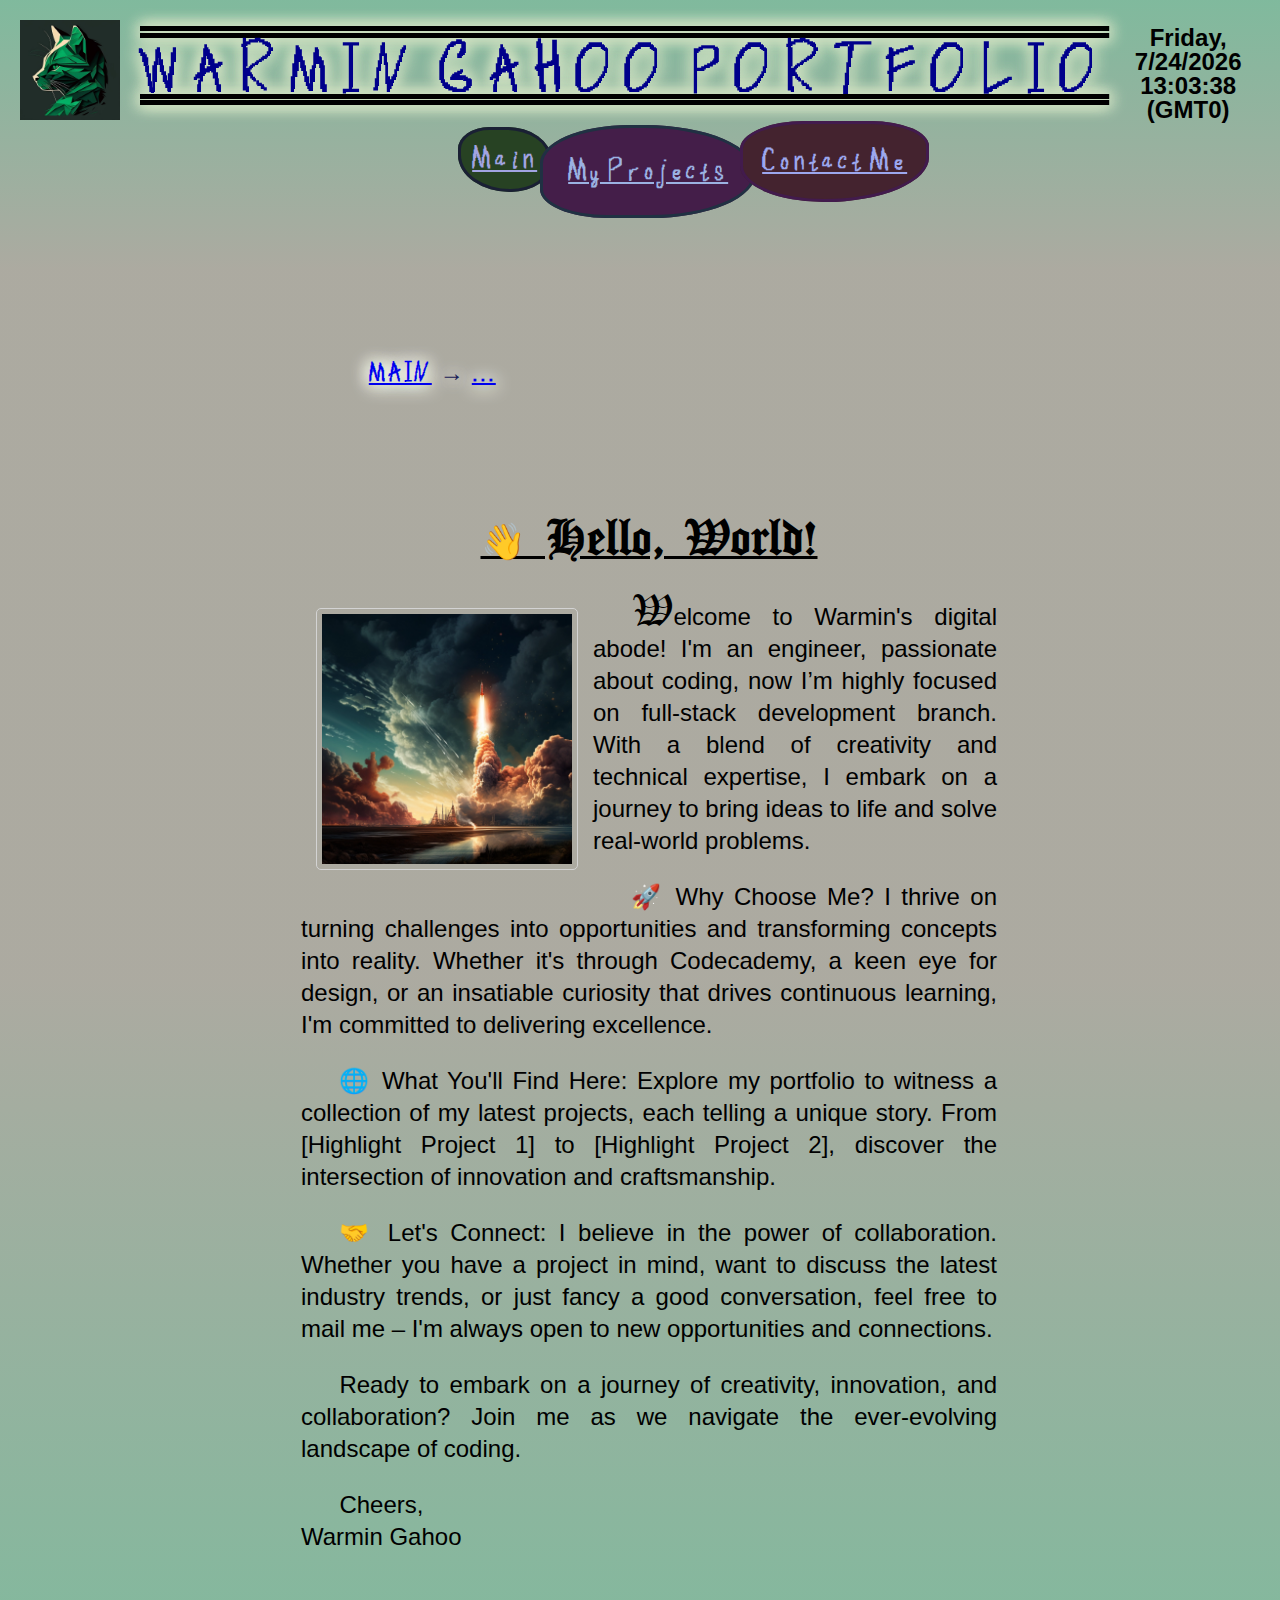
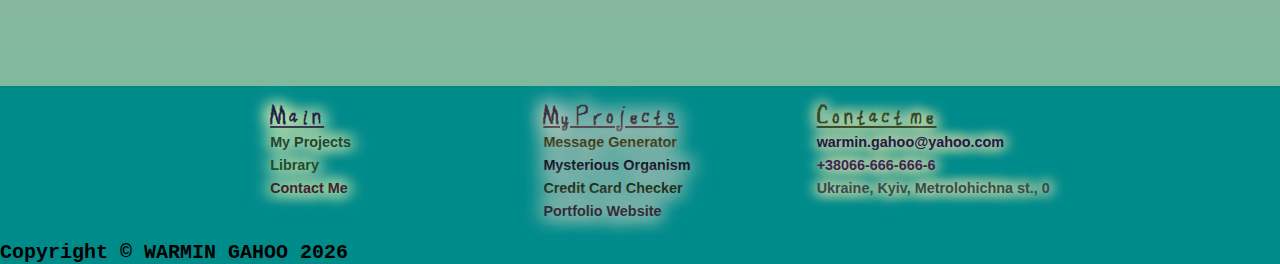
==== index.html @ 0842b319 "light/dark mode" ====
<!DOCTYPE html>
<html>

<head>
    <title>Warmin Gahoo Portfolio | MAIN</title>
    <meta charset="UTF-8">
    <link rel="icon" href="./images/icon.png" />
    <link rel="stylesheet" type="text/css" href="./styles/style.css?refreshcss=1" />
    <link rel="stylesheet" type="text/css" href="https://fonts.googleapis.com/icon?family=Material+Icons" />
    <link rel="stylesheet" type="text/css"
        href="https://fonts.googleapis.com/css2?family=Material+Symbols+Outlined:opsz,wght,FILL,GRAD@24,400,0,0" />
    <script defer src="./scripts/script.js" type="module"></script>
</head>

<body class="light_mode">
    <div id="body_overlay"></div>
    <header>
        <nav>
            <section id="head_main_link_logo">
                <a href="index.html"><img src="./images/wg_logo.webp"></a>
            </section>
            <section id="head_title">
                <h1><a href="index.html">WARMIN GAHOO PORTFOLIO</a></h1>
            </section>
            <section id="head_menu">
                <menu>
                    <ul>
                        <li><a class="menu_item" href="index.html">Main</a></li>
                        <li><a class="menu_item" href="my-projects.html">My Projects</a></li>
                        <!--li><a class="menu_item" href="library.html">Library</a></li-->
                        <li><a class="menu_item" href="contacts.html">Contact Me</a></li>
                    </ul>
                </menu>
            </section>
            <section id="tod"></section>
            <section id="dark_mode_toggler"><span class="material-symbols-outlined">dark_mode</span></section>
        </nav>
    </header>
    <main>
        <div id="content_letter">
            <nav>
                <menu>
                    <ul id="breadcrumb">
                        <li><a class="menu_item dropdown_button" href="index.html">MAIN</a>                            
                            <div class="dropdown_content">
                                <ul>
                                    <li><a class="menu_item" href="my-projects.html">My Projects</a></li>
                                    <li><a class="menu_item" href="library.html">Library</a></li>
                                    <li><a class="menu_item" href="contacts.html">Contact Me</a></li>
                                </ul>
                            </div>
                        </li>
                        <li><a class="menu_item" href="#">...</a></li>
                        <!--li><a class="menu_item" href=""></a></li>
                        <li><a class="menu_item" href=""></a></li-->
                    </ul>
                </menu>
            </nav>
            <div id="content">
                <h2>👋 Hello, World!</h2>
                <p>
                    <img src='./images/wg_main_photo_launch.webp'>
                    Welcome to Warmin's digital abode! I'm an engineer, passionate about coding, now I’m highly focused
                    on full-stack development branch. With a blend of creativity and technical expertise, I embark on a
                    journey to bring ideas to life and solve real-world problems.
                </p>

                <p>🚀 Why Choose Me? I thrive on turning challenges into opportunities and transforming concepts into
                    reality. Whether it's through Codecademy, a keen eye for design, or an insatiable curiosity that
                    drives continuous learning, I'm committed to delivering excellence.</p>

                <p>🌐 What You'll Find Here: Explore my portfolio to witness a collection of my latest projects, each
                    telling a unique story. From [Highlight Project 1] to [Highlight Project 2], discover the
                    intersection of innovation and craftsmanship.</p>

                <p>🤝 Let's Connect: I believe in the power of collaboration. Whether you have a project in mind, want
                    to discuss the latest industry trends, or just fancy a good conversation, feel free to mail me – I'm
                    always open to new opportunities and connections.</p>

                <p>Ready to embark on a journey of creativity, innovation, and collaboration? Join me as we navigate the
                    ever-evolving landscape of coding.</p>

                <p>Cheers, <br>Warmin Gahoo</p>
            </div>
        </div>
    </main>
    <footer>
        <nav>
            <section>
                <menu>
                    <ul>
                        <li>
                            <h4><a class="menu_item" href="index.html">Main</a></h4>
                        </li>
                        <li><a class="menu_item" href="my-projects.html">My Projects</a></li>
                        <li><a class="menu_item" href="library.html">Library</a></li>
                        <li><a class="menu_item" href="contacts.html">Contact Me</a></li>
                    </ul>
                </menu>
            </section>
            <section>
                <menu>
                    <ul>
                        <li>
                            <h4><a class="menu_item" href="my-projects.html">My Projects</a></h4>
                        </li>
                        <li><a class="menu_item" href="my-projects.html#codecademy_message_generator">Message
                                Generator</a></li>
                        <li><a class="menu_item" href="my-projects.html#codecademy_misterious_organism">Mysterious
                                Organism</a>
                        </li>
                        <li><a class="menu_item" href="my-projects.html#codecademy_credit_card_checker">Credit Card
                                Checker</a></li>
                        <li><a class="menu_item" href="my-projects.html#codecademy_portfolio_website">Portfolio
                                Website</a>
                        </li>
                    </ul>
                </menu>
            </section>
            <section>
                <menu>
                    <ul>
                        <li>
                            <h4><a class="menu_item" href="contacts.html">Contact me</a></h4>
                        </li>
                        <li><a class="menu_item" href="mailto:warmin.gahoo@yahoo.com" target="_blank">warmin.gahoo@yahoo.com</a></li>
                        <li><a class="menu_item" href="tel:+380666666666" target="_blank">+38066-666-666-6</a></li>
                        <li><a class="menu_item" href="https://maps.app.goo.gl/bmgXh5gTG51XkWd9A" target="_blank">Ukraine,
                                Kyiv, Metrolohichna st., 0</a></li>
                    </ul>
                </menu>
            </section>
        </nav>
        <div id="footer_copyright"></div>
    </footer>
</body>

</html>
---- styles/style.css ----
@import url('https://fonts.cdnfonts.com/css/old-english-five');

@font-face {
    font-family: warmin;
    src:
        url('../fonts/warmin.ttf') format('truetype');
}

@font-face {
    font-family: 'Old English Five';
    src: url('../fonts/OldEnglishFive-axyVg.ttf');
}

@font-face {
    font-family: 'Material Icons';
    font-style: normal;
    font-weight: 400;
    src: url(https://example.com/MaterialIcons-Regular.eot);
    /* For IE6-8 */
    src: local('Material Icons'),
        local('MaterialIcons-Regular'),
        url(https://example.com/MaterialIcons-Regular.woff2) format('woff2'),
        url(https://example.com/MaterialIcons-Regular.woff) format('woff'),
        url(https://example.com/MaterialIcons-Regular.ttf) format('truetype');
}

/* GENERAL FORMAT */

section {
    padding: 0.8rem;
  }

body {
    height: auto;
    top: 0px;
    left: 0px;
    padding: 0;
    margin: 0;
    min-width: 100%;
    font-size: 24px;
    font-family: Arial, Helvetica, sans-serif;
    display: grid;
    row-gap: 0;
    grid-template:
        "head" 30vh
        "main" auto
        "foot" 10vh
        / 100%
    ;
}

header,
main,
footer {
    min-height: max-content;
    position: relative;
    max-width: 100%;
}

nav section {
    padding: 0;
    margin: 0;
    display: grid;
    user-select: none;
    /*border: solid pink 1px;*/
}

nav a {
    text-decoration: none;
}

nav menu ul {
    padding: 0;
    margin: 0;
    list-style: none;
}

h1 {
    overflow: visible;
    height: max-content;
    display: inline;
    white-space: nowrap;

}

h2,
h3 {
    margin: 0 auto;
    text-align: center;
    text-decoration: underline;
}

h2 {
    font-family: 'Old English Five', sans-serif;
}

h3 {
    font-family: warmin, Arial, Helvetica, sans-serif;
}

br {
    content: "";
    margin: 2em;
    display: block;
    font-size: 24%;
}

p {
    text-indent: 3vw;
    text-align: justify;
    text-align-last: left;
    vertical-align: baseline;
    line-height: 2rem;
}

h4,
h5 {
    display: inline;
}

/* SPECIFIC FORMAT */

header {
    top: 0;
    font-family: warmin, Arial, Helvetica, sans-serif;
    font-weight: 900;
    font-size: 1.75rem;
    grid-area: head;
    min-height: 30vh;
    z-index: 10;
    width: 100%;
    /*border: 3px rgb(66, 103, 100) solid;*/
    /*background-color: rgb(106, 163, 154);*/
    padding: 0;
    margin: 0;
}

header nav {
    display: grid;
    row-gap: 0;
    grid-template:
        "img title tod dark_mode" 10vh
        "menu menu menu menu" 20vh
        / 1fr 10fr 2fr 1fr;
}

header nav>* {
    position: relative;
}

#head_title {
    margin: 0 auto;
    grid-area: title;
    letter-spacing: .3cap;
    text-decoration: double overline underline;
}

#head_main_link_logo {
    grid-area: img;
}

#head_main_link_logo img {
    height: auto;
    width: 100px;
    padding: 20px;
    margin: 0;
}

#head_menu {
    margin: 0 auto;
    grid-area: menu;
    max-width: 100%;
    z-index: 1;
}

#head_menu ul {
    display: flex;
    flex-direction: row;
    justify-content: center;
}

#tod {
    grid-area: tod;
    line-height: 1rem;
    font-family: Arial, Helvetica, sans-serif;
    font-size: 1.5rem;
    line-height: 1.5rem;
    justify-self: right;
    text-align: center;
    max-width: max-content;
    overflow: visible;
    position: relative;
    padding: 2vw;
    z-index: 1;
}

header .menu_item {
    white-space: nowrap;
    text-align: center;
    user-select: none;
    border: solid;
    background-color: transparent;
    position: relative;
}

main {
    grid-area: main;
    min-height: fit-content;
    overflow-y: visible;
    /*border: 3px rgb(172, 124, 78) solid;*/
    /*background-color: rgb(229, 219, 171);*/
}

#breadcrumb {
    display: inline-flex;
    position: relative;
    flex-direction: row;
    justify-content: flex-start;
    margin: 0 auto;
    padding: 5vw 0px 0px 10%;
    width: 100%;
    top: 0;
    user-select: none;
}

#breadcrumb>li {
    font-family: warmin, Arial, Helvetica, sans-serif;
    font-weight: bold;
    font-size: 1.5rem;

    &:not(:first-child)::before {
        content: "→";
        padding: 0 0.5rem;
    }
}

.dropdown_content {
    display: none;
}

a.dropdown_button:hover .dropdown_content {
    display: block;
}

#content_letter {
    position: relative;
    overflow-x: hidden;
    width: 60%;
    margin: 0 auto 5vh;
}

#content {
    padding: 7vw 3vh 5vw 5vh;
    position: relative;
    top: 0;
    left: 0;
    text-align: justify;

    & a {
        text-decoration: none;
    }

    & h2 {
        text-align: center;
    }

    & p img {
        width: 100%;
        max-width: 250px;
        height: auto;
        padding: 5px;
        border-radius: 5px;
        border: solid lightgray 1px;
        float: left;
        margin: 15px;
    }

    & .list_icon {
        padding-right: 1rem;
        max-width: 1.5rem;
        height: auto;
    }

    &>p:first-of-type::first-letter {
        font-family: 'Old English Five', sans-serif;
        font-size: 2rem;
    }

    & ul {
        list-style: none;
    }

    & .cards_panel {
        display: flex;
        flex-wrap: wrap;
        flex-direction: row;
        align-content: center;
        justify-content: center;
        width: 100%;
    }

    & .card {
        flex-shrink: 0;
        font-size: 0.9rem;
        overflow: visible;
        text-align: center;
        box-shadow: 2px 2px 5px rgba(0, 0, 255, 35%),
            -2px -2px 5px  rgba(255, 255, 0, 35%),
            -2px 2px 5px  rgba(255, 0, 0, 35%),
            2px -2px 5px  rgba(0, 0, 0, 25%);
        border: 2px rgba(95, 85, 85, 25%) solid;
        padding: 2%;
        margin: 2vw auto 2vw auto;
        /*height: 100px;*/
        max-width: 40%;
        max-height: 25%;
        min-width: 150px;
        min-height: 150px;
        user-select: none;

        &.main_card {
            min-height: 5rem;
            max-height: 10%;
            height: 1vw;
            width: 100%;
        }

        & h4,
        & h5 {
            font-size: 1rem;
            text-align: center;
        }

        & .material-symbols-outlined {
            font-size: 0.9rem;
        }

        & p {
            width: 80%;
        }

    }

    /*.card_desc::after {
    content: "";
    position: absolute;
    top: 0;
    left: 0;
    width: 100%;
    height: 100%;
    background-image: linear-gradient(120deg, #eaee44, #33d0ff);
    opacity: .7;
}*/

    & .card_desc p {
        text-indent: 0px;
        padding: 1rem;
        border-radius: 2rem;
        line-height: 1rem;
        box-shadow: 0px 0px 10px lightgray;
        text-shadow: 1px 1px 1px lightgreen;
    }
}

footer {
    font-size: 1.25rem;
    display: grid;
    grid-area: foot;
    bottom: 0;
    height: fit-content;
    left: 0;
    overflow: visible;
    position: static;
    width: 100%;
    bottom: 0px;

    & nav {
        margin: 0 auto;
        display: grid;
        grid-template-columns: repeat(3, 1fr);
        grid-template-rows: 1fr;
    }

    & nav h4 a {
        font-family: warmin, Arial, Helvetica, sans-serif;
        text-decoration: underline;
        font-size: 1.5rem;
        line-height: 1rem;
        font-weight: bold;
        color: black;
    }

    & nav a {
        line-height: 0.1rem;
        font-size: 0.9rem;
        font-weight: bold;
        color: black;
        text-decoration: none;
    }
}

#footer_copyright {
    font-family: 'Courier New', Courier, monospace;
    user-select: none;
    right: 0px;
    bottom: 0px;
    position: relative;
}

/* COLORING SECTION */

#dark_mode_toggler span {
    justify-self: right;
    text-align: center;
    min-width: max-content;
    overflow: visible;
    position: relative;
    padding: 2vw;
    width: min-content;
    height: min-content;
    z-index: 1;

    &:hover {
        cursor: pointer;
        box-shadow: -1px 1px 10px black;
    }

}

.light_mode {

    & header {

        background: linear-gradient(180deg, rgba(2, 117, 60, 0.5) 0%, rgba(90, 86, 67, 0.5) 100%);
        
        & a {
            text-decoration: none;
            color: darkblue;
        
            &:visited {
                color: darkblue;
                }
        }

        & .menu_item {
            background-color: transparent;
            text-decoration: underline;
        }
    }

    & main {
        background: linear-gradient(180deg, rgba(90, 86, 67, 0.5) 50%, rgba(2, 117, 60, 0.5) 100%);
    }

    & #content-letter {
        /*box-shadow: 5px 5px 5px rgba(0, 0, 0, 0.3);*/

            /*&::after {
                content: "";
                position: absolute;
                top: 0;
                left: 0;
                height: 0px;
                width: 0px;
                z-index: 2;
                border-width: 3vw;
                border-style: solid;
                border-color: transparent rgba(238, 237, 232, 1) rgba(238, 237, 232, 1) transparent;
                filter: drop-shadow(-2px 6px 6px rgba(0, 0, 0, .5));
            }*/
            
        background: linear-gradient(135deg, transparent, transparent 4.2vw, rgba(238, 237, 232, 0.733) 4.2vh, rgba(238, 237, 232, 0.733));
        color: wheat;
        & .card_desc p {
            background: linear-gradient(60deg, rgba(245, 255, 0, 0.05) 0%, rgba(0, 5, 255, 0.02) 50%);
            color: darkgreen;
        }
    }

    & footer {
        background-color: darkcyan;
    }

    & #body_overlay {
        background-color: black;
    }
}

.dark_mode {
   & header {
        background: linear-gradient(180deg, rgba(1, 59, 30, 0.75) 0%, rgba(34, 33, 26, 0.75) 100%);
        & a {
            color: rgba(12, 228, 120, 1);
            text-shadow: none;
        }

        & .menu_item {
            background-color: transparent;
            text-decoration: underline;
        }
    }

    & main {
        background: linear-gradient(180deg,  rgba(34, 33, 26, 0.75) 50%, rgba(2, 44, 22, 0.75) 100%);
        & a {
            color: wheat;
            text-shadow: none;
        }
    }

    /*& #content-letter {
        background: linear-gradient(135deg, transparent, transparent 4.2vw, rgba(44, 44, 43, 0.733) 4.2vh, rgba(37, 37, 36, 0.733));

        & .card_desc p {
            background: linear-gradient(60deg, rgba(245, 255, 0, 0.05) 0%, rgba(0, 5, 255, 0.02) 50%);
        }
    }*/

    & #content {

        & * {
            color: rgba(255,255,255,0.75);
        }

    }

    & footer {
        background-color: rgb(0, 78, 78);
    }

    & #body_overlay {
        background-color: black;
    }
}

/*@media only screen and (max-width: 1201px ) and (min-width: 1001px) {
    #content_letter
    background: linear-gradient(135deg, transparent, transparent 4.2vw, rgba(238, 237, 232, 0.733) 4.2vh, rgba(238, 237, 232, 0.733));*/
/*#content_letter
    @media only screen and (max-width: 1000px ) {
    background:  rgba(238, 237, 232, 1);
*/

/* EFFECTS SECTION */
#body_overlay {
    width: 100%;
    height: 100%;
    background-color: black;
    position: fixed;
    top: 0;
    left: 0;
    bottom: 0;
    right: 0;
    visibility: hidden;
    display: block;
    opacity: 50%;
    z-index: 999;
}

.nav_hovered {
    text-shadow: 1px 1px 1px black;
    filter: saturate(0);
}

.content_img_clicked {
    position: fixed;
    top: 10vw;
    left: 10vw;
    min-width: 50%;
    margin: auto;
    z-index: 1000;
}


/* MEDIA QUERIES */

@media only screen and (max-width: 1201px) and (min-width: 1001px) {

    #head_main_link_logo img {
        padding: 0px;
        max-width: 90px;
        height: auto;
    }

    #head_title {
        padding: 0;
        white-space: unset;
        position: relative;
        line-break: unset;
        margin: 5px;
        font-size: 1.5rem;
        min-height: fit-content;
        text-decoration: overline underline;
        text-shadow: 1px 1px 3px white, -1px -1px 3px wheat;
        color: gray;
    }

    header nav {
        display: grid;
        row-gap: 0;
        grid-template:
            "img title title" 10vh
            "menu menu menu" 10vh
            "tod tod dark_mode" 10vh
            / 100px 5fr 1fr;
    }

    #tod {
        left: 0px;
        margin: 0px;
        padding: 50px 0px 0px 50px;
        justify-self: flex-start;
        text-align: left;
        max-height: 20vh;
        line-height: 0.1rem;
        font-size: 1rem;
    }

    #breadcrumb {
        padding: 0px 0px 0px 10%;
        width: 100%;
        margin: 0px;
        position: relative;

        & a {
            font-family: 'Courier New', Courier, monospace;
        }
    }

    #content_letter {
        width: 100%;
        box-shadow: 5px 5px 5px rgba(0, 0, 0, 0.3);
        margin: 0 auto;

        /*&::after {
            content: "";
            position: absolute;
            top: 0;
            left: 0;
            height: 0px;
            width: 0px;
            z-index: 2;
            border-width: 3vw;
            border-style: solid;
            border-color: transparent rgba(238, 237, 232, 1) rgba(238, 237, 232, 1) transparent;
            filter: drop-shadow(-2px 6px 6px rgba(0, 0, 0, .5));
        }*/
    }

    #content {

        & p {
            font-size: 1rem;
            line-height: 1.5rem;
            max-width: 90%;
            margin: 0 auto;
            padding: 5px;
        }

        & p .content_img {
            max-width: 150px;
        }

        & h2,
        h3 {
            font-size: 1.2rem;
            font-family: inherit;
            line-height: 4rem;
        }

        & h4 {
            font-size: 1rem;
        }

        & .card {
            max-width: 30%;
            min-height: 150px;
        }

        & .card p {
            font-size: 0.75rem;
        }

    }

    #content>p:first-of-type::first-letter {
        font-family: inherit;
        font-size: 1rem;
    }

    footer nav section {

        width: 80%;

        &::before {
            content: "__________________________";
            position: relative;
            margin: 0 auto;
            text-shadow: 1px 1px 1px wheat;
            line-height: 3rem;
        }

        & menu li {
            left: 0;
            width: 60%;
            margin: 0 auto;
            padding-left: 20%;
            text-align: left;
        }
    }

    footer nav {
        align-items: baseline;
        justify-items: left;

        & h4 a {
            font-weight: bold;
            line-height: 2.5rem;
            font-size: 1.5rem;
            text-decoration: underline;
            font-family: 'Courier New', Courier, monospace;
        }

        & a {
            font-size: 1rem;
            font-weight: bold;
        }
    }

}

@media only screen and (max-width: 1000px) {

    #head_main_link_logo img {
        padding: 0px;
        max-width: 90px;
        height: auto;
    }

    #head_title {
        padding: 0;
        white-space: unset;
        position: relative;
        line-break:loose;
        margin: 5px;
        font-size: 1.5rem;
        min-height: fit-content;
        max-width: min-content;
        text-decoration: overline underline;
        text-shadow: 1px 1px 3px white, -1px -1px 3px wheat;
        /*color: gray;*/
    }

    header nav {
        display: grid;
        row-gap: 0;
        grid-template:
            "img title dark_mode" 10vh
            "menu menu tod" 20vh
            / 100px 1fr 1fr;

    }

    #head_menu {

        left: 0px;
        width: 100%;

        & ul {
            flex-direction: column;
            left: 0;
        }

    }

    #tod {
        left: 0px;
        margin: 0 auto;
        padding: 50px 0px 0px 50px;
        text-align: left;
        max-height: 20vh;
        line-height: 2rem;
        font-size: 1.5rem;
    }

    #breadcrumb {
        width: 100%;
        left: 0px;
        margin: 0px;
        position: relative;

        & a {
            font-family: 'Courier New', Courier, monospace;
            font-size: 2rem;
        }
    }

    #content_letter {
        width: 100%;
        /*background: rgba(238, 237, 232, 1);*/
        margin: 0 auto;

        /*&::after {
            content: "";
            visibility: hidden;
            top: 0;
            left: 0;
            height: 0px;
            width: 0px;
            z-index: 2;
            border-width: 3vw;
            border-style: solid;
            border-color: transparent rgba(238, 237, 232, 1) rgba(238, 237, 232, 1) transparent;
            filter: drop-shadow(-2px 6px 6px rgba(0, 0, 0, .5));
        }
    }*/

    #content {

        & p {
            font-size: 1rem;
            line-height: 1.5rem;
            margin: 0 auto;
        }

        & p img {
            max-width: 150px;
        }

        & h2,
        h3 {
            font-size: 1.2rem;
            font-family: inherit;
            line-height: 4rem;
        }

        & h4 {
            font-size: 1rem;
        }

        & .cards_panel {
            flex-direction: column;
            width: 100%;
        }

        & .card {
            box-shadow: none;
            min-width: 100%;
        }

        & .card p {
            font-size: 0.75rem;
        }

    }

    #content>p:first-of-type::first-letter {
        font-family: inherit;
        font-size: 1rem;
    }

    footer * {
        max-width: 100%;
        padding: 0;
        margin: 0;
    }

    footer nav section {

        width: 100%;

        &::before {
            content: "__________";
            position: relative;
            margin: 0 auto;
            text-shadow: 1px 1px 1px wheat;
            line-height: 3rem;
        }

        & menu li {
            left: 0;
            min-width: 80%;
            margin: 0 auto;
            padding-left: 20%;
            text-align: left;
        }
    }


    footer nav {
        grid-template-columns: 1fr;
        grid-template-rows: repeat(4, 1fr);
        align-items: center;
        justify-items: center;

        & h4 a {
            font-weight: bold;
            line-height: 2.5rem;
            font-size: 1.5rem;
            text-decoration: underline;
            font-family: 'Courier New', Courier, monospace;
        }

        & a {
            font-size: 1rem;
            font-weight: bold;
        }
    }

}
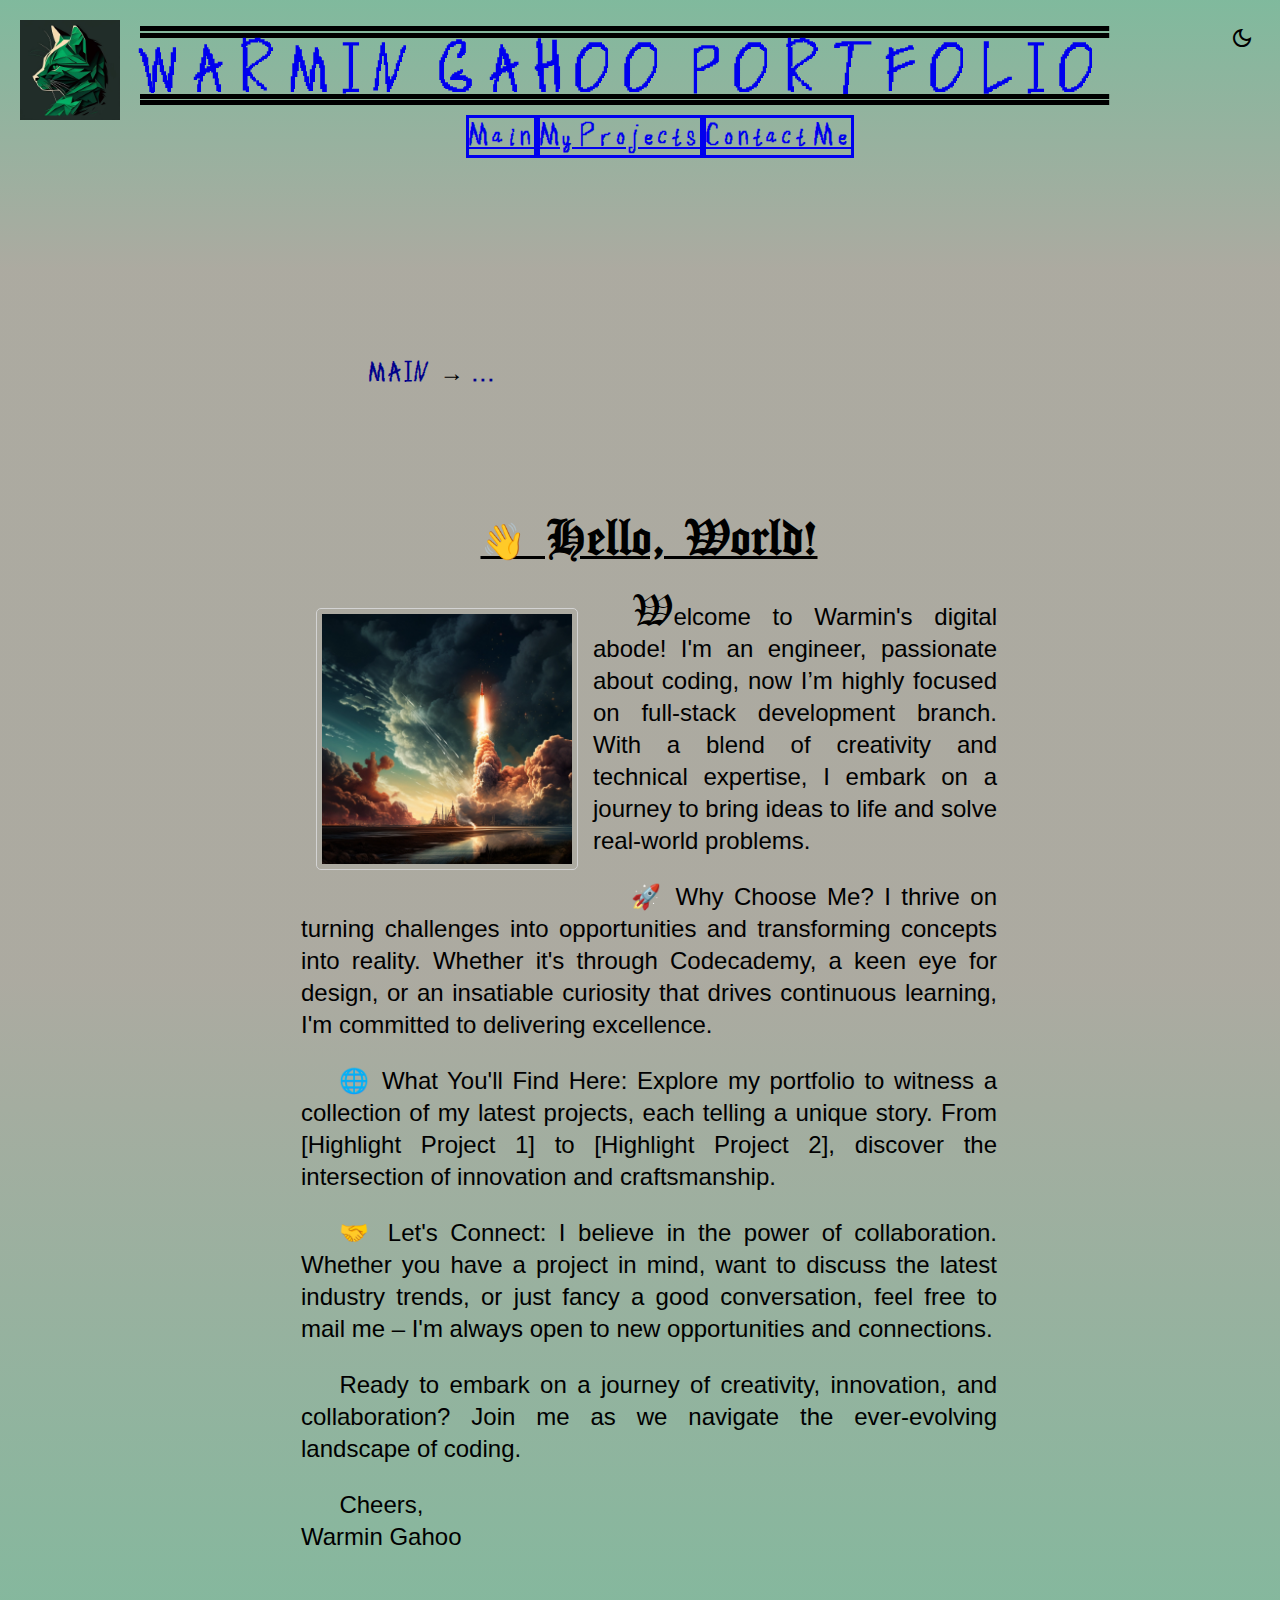
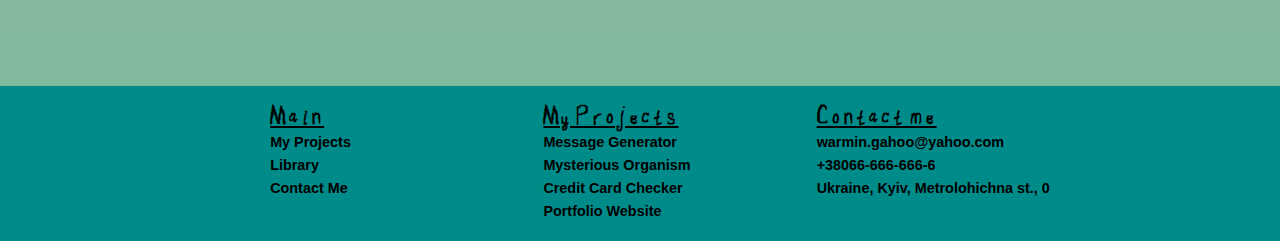
==== commit 47ca749b: "color consistency, dark/light mode improvements, dropdown menus" ====
--- a/index.html
+++ b/index.html
@@ -123,10 +123,9 @@
                         <li>
                             <h4><a class="menu_item" href="contacts.html">Contact me</a></h4>
                         </li>
-                        <li><a class="menu_item" href="mailto:warmin.gahoo@yahoo.com" target="_blank">warmin.gahoo@yahoo.com</a></li>
-                        <li><a class="menu_item" href="tel:+380666666666" target="_blank">+38066-666-666-6</a></li>
-                        <li><a class="menu_item" href="https://maps.app.goo.gl/bmgXh5gTG51XkWd9A" target="_blank">Ukraine,
-                                Kyiv, Metrolohichna st., 0</a></li>
+                        <li><a class="menu_item" target="_blank" href="mailto:warmin.gahoo@yahoo.com">warmin.gahoo@yahoo.com</a></li>
+                        <li><a class="menu_item" target="_blank" href="tel:+380666666666">+38066-666-666-6</a></li>
+                        <li><a class="menu_item" target="_blank" href="https://maps.app.goo.gl/bmgXh5gTG51XkWd9A">Ukraine, Kyiv, Metrolohichna st., 0</a></li>
                     </ul>
                 </menu>
             </section>
--- a/styles/style.css
+++ b/styles/style.css
@@ -258,6 +258,7 @@
 
     & a {
         text-decoration: none;
+        font-weight: bold;
     }
 
     & h2 {
@@ -270,7 +271,7 @@
         height: auto;
         padding: 5px;
         border-radius: 5px;
-        border: solid lightgray 1px;
+        border: solid rgba(211, 211, 211, 1) 1px;
         float: left;
         margin: 15px;
     }
@@ -357,8 +358,8 @@
         padding: 1rem;
         border-radius: 2rem;
         line-height: 1rem;
-        box-shadow: 0px 0px 10px lightgray;
-        text-shadow: 1px 1px 1px lightgreen;
+        box-shadow: 0px 0px 10px rgba(211, 211, 211, 0.75);
+        text-shadow: 1px 1px 1px rgba(144, 238, 144, 0.75)
     }
 }
 
@@ -432,24 +433,29 @@
     & header {
 
         background: linear-gradient(180deg, rgba(2, 117, 60, 0.5) 0%, rgba(90, 86, 67, 0.5) 100%);
-        
-        & a {
-            text-decoration: none;
-            color: darkblue;
-        
-            &:visited {
-                color: darkblue;
-                }
-        }
 
         & .menu_item {
             background-color: transparent;
             text-decoration: underline;
         }
+
+        #tod {
+            color: rgba(0, 0, 0, 1);
+        }
     }
 
     & main {
         background: linear-gradient(180deg, rgba(90, 86, 67, 0.5) 50%, rgba(2, 117, 60, 0.5) 100%);
+
+        & a {
+            text-decoration: none;
+            color: rgba(0, 0, 139, 1);
+        
+            &:visited {
+                color: rgb(62, 62, 209));
+                }
+        }
+
     }
 
     & #content-letter {
@@ -469,26 +475,36 @@
                 filter: drop-shadow(-2px 6px 6px rgba(0, 0, 0, .5));
             }*/
             
-        background: linear-gradient(135deg, transparent, transparent 4.2vw, rgba(238, 237, 232, 0.733) 4.2vh, rgba(238, 237, 232, 0.733));
-        color: wheat;
+        background: linear-gradient(135deg, 
+                                    transparent, 
+                                    transparent 4.2vw, 
+                                  rgba(238, 237, 232, 0.733) 4.2vh, 
+                                  rgba(238, 237, 232, 0.733));
+        color: rgba(245, 222, 179, 1);
         & .card_desc p {
             background: linear-gradient(60deg, rgba(245, 255, 0, 0.05) 0%, rgba(0, 5, 255, 0.02) 50%);
-            color: darkgreen;
+            color: rgba(0, 100, 0, 1);
         }
     }
 
     & footer {
-        background-color: darkcyan;
+        background-color: rgba(0, 139, 139, 1);
     }
 
     & #body_overlay {
-        background-color: black;
+        background-color: rgba(0, 0, 0, 1);
+    }
+
+    & #footer_copyright {
+        color: rgba(0, 0, 0, 1);
     }
 }
 
 .dark_mode {
    & header {
-        background: linear-gradient(180deg, rgba(1, 59, 30, 0.75) 0%, rgba(34, 33, 26, 0.75) 100%);
+        background: linear-gradient(180deg, 
+                                  rgba(1, 59, 30, 0.75) 0%, 
+                                  rgba(34, 33, 26, 0.75) 100%);
         & a {
             color: rgba(12, 228, 120, 1);
             text-shadow: none;
@@ -498,12 +514,16 @@
             background-color: transparent;
             text-decoration: underline;
         }
+
+        #tod {
+            color: rgba(245, 222, 179, 1);
+        }
     }
 
     & main {
         background: linear-gradient(180deg,  rgba(34, 33, 26, 0.75) 50%, rgba(2, 44, 22, 0.75) 100%);
         & a {
-            color: wheat;
+            color: rgba(245, 222, 179, 1);
             text-shadow: none;
         }
     }
@@ -519,17 +539,21 @@
     & #content {
 
         & * {
-            color: rgba(255,255,255,0.75);
+            color: rgba(149, 231, 186, 0.75);
         }
 
     }
 
     & footer {
-        background-color: rgb(0, 78, 78);
+        background-color: rgba(0, 78, 78, 1);
     }
 
     & #body_overlay {
         background-color: black;
+    }
+
+    & #footer_copyright {
+        text-shadow: 1px;
     }
 }
 
@@ -558,7 +582,6 @@
 }
 
 .nav_hovered {
-    text-shadow: 1px 1px 1px black;
     filter: saturate(0);
 }
 
@@ -696,7 +719,7 @@
             content: "__________________________";
             position: relative;
             margin: 0 auto;
-            text-shadow: 1px 1px 1px wheat;
+            text-shadow: 1px 1px 1px rgba(245, 222, 179, 1);
             line-height: 3rem;
         }
 
@@ -747,7 +770,8 @@
         min-height: fit-content;
         max-width: min-content;
         text-decoration: overline underline;
-        text-shadow: 1px 1px 3px white, -1px -1px 3px wheat;
+        text-shadow: 1px 1px 3px rgba(255, 255, 255, 1), 
+                    -1px -1px 3px rgba(245, 222, 179);
         /*color: gray;*/
     }
 
@@ -814,8 +838,8 @@
             filter: drop-shadow(-2px 6px 6px rgba(0, 0, 0, .5));
         }
     }*/
-
-    #content {
+    }
+    & #content {
 
         & p {
             font-size: 1rem;
@@ -873,7 +897,7 @@
             content: "__________";
             position: relative;
             margin: 0 auto;
-            text-shadow: 1px 1px 1px wheat;
+            text-shadow: 1px 1px 1px rgba(245, 222, 179, 1);
             line-height: 3rem;
         }
 
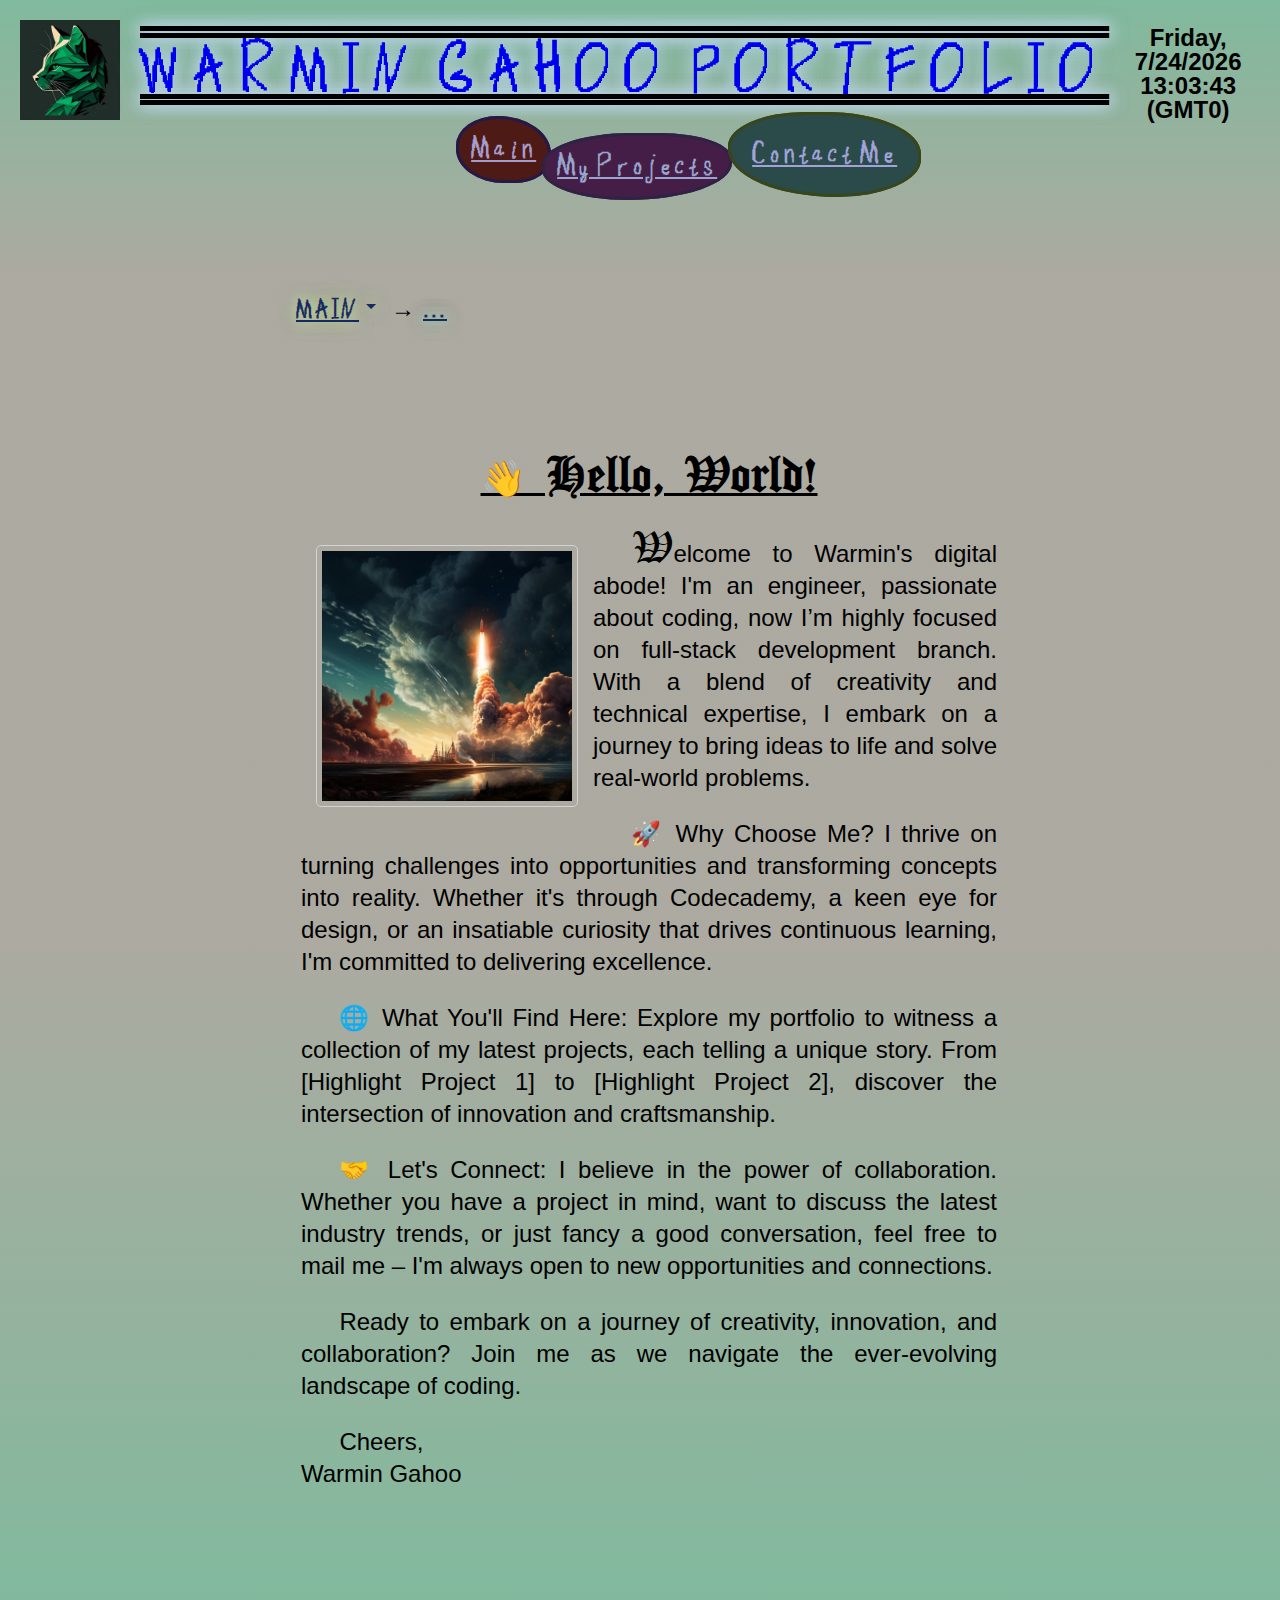
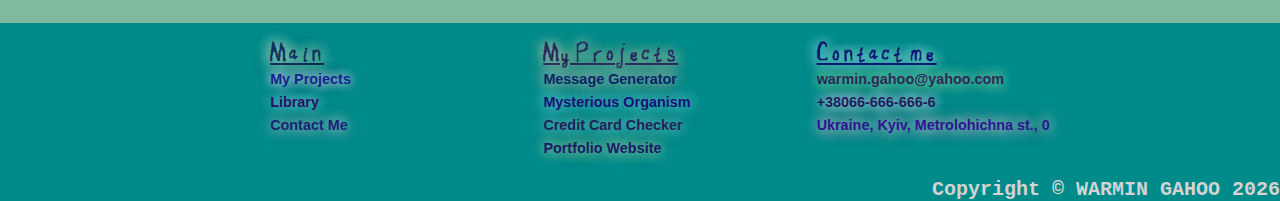
==== commit 07678e11: "dropdown_menu; minor fixes" ====
--- a/index.html
+++ b/index.html
@@ -41,7 +41,9 @@
             <nav>
                 <menu>
                     <ul id="breadcrumb">
-                        <li><a class="menu_item dropdown_button" href="index.html">MAIN</a>                            
+                        <li><a class="menu_item dropdown_button" href="index.html">MAIN<span class="material-symbols-outlined">
+                            arrow_drop_down
+                            </span></a>                            
                             <div class="dropdown_content">
                                 <ul>
                                     <li><a class="menu_item" href="my-projects.html">My Projects</a></li>
--- a/styles/style.css
+++ b/styles/style.css
@@ -28,7 +28,7 @@
 
 section {
     padding: 0.8rem;
-  }
+}
 
 body {
     height: auto;
@@ -213,14 +213,14 @@
 
 #breadcrumb {
     display: inline-flex;
-    position: relative;
     flex-direction: row;
     justify-content: flex-start;
     margin: 0 auto;
-    padding: 5vw 0px 0px 10%;
+    padding: 0px;
     width: 100%;
     top: 0;
     user-select: none;
+    z-index: 1000;
 }
 
 #breadcrumb>li {
@@ -236,9 +236,10 @@
 
 .dropdown_content {
     display: none;
-}
-
-a.dropdown_button:hover .dropdown_content {
+    font-size: 1rem;
+}
+
+.dropdown_content_revealed {
     display: block;
 }
 
@@ -251,7 +252,7 @@
 
 #content {
     padding: 7vw 3vh 5vw 5vh;
-    position: relative;
+    position: static;
     top: 0;
     left: 0;
     text-align: justify;
@@ -403,9 +404,9 @@
 #footer_copyright {
     font-family: 'Courier New', Courier, monospace;
     user-select: none;
-    right: 0px;
-    bottom: 0px;
+    width: fit-content;
     position: relative;
+    justify-self: end;
 }
 
 /* COLORING SECTION */
@@ -452,7 +453,7 @@
             color: rgba(0, 0, 139, 1);
         
             &:visited {
-                color: rgb(62, 62, 209));
+                color: rgb(62, 62, 209);
                 }
         }
 
@@ -496,7 +497,7 @@
     }
 
     & #footer_copyright {
-        color: rgba(0, 0, 0, 1);
+        color: rgba(211,211,211,1)
     }
 }
 
@@ -553,7 +554,7 @@
     }
 
     & #footer_copyright {
-        text-shadow: 1px;
+        color: rgba(124, 112, 90);
     }
 }
 
@@ -569,7 +570,6 @@
 #body_overlay {
     width: 100%;
     height: 100%;
-    background-color: black;
     position: fixed;
     top: 0;
     left: 0;
@@ -583,6 +583,7 @@
 
 .nav_hovered {
     filter: saturate(0);
+    box-shadow: -1px 0px 2px rgba(255, 255, 255, 1);
 }
 
 .content_img_clicked {
@@ -640,7 +641,7 @@
     }
 
     #breadcrumb {
-        padding: 0px 0px 0px 10%;
+        padding: 0;
         width: 100%;
         margin: 0px;
         position: relative;
@@ -764,7 +765,7 @@
         padding: 0;
         white-space: unset;
         position: relative;
-        line-break:loose;
+        line-break: loose;
         margin: 5px;
         font-size: 1.5rem;
         min-height: fit-content;
@@ -772,7 +773,6 @@
         text-decoration: overline underline;
         text-shadow: 1px 1px 3px rgba(255, 255, 255, 1), 
                     -1px -1px 3px rgba(245, 222, 179);
-        /*color: gray;*/
     }
 
     header nav {
@@ -812,6 +812,7 @@
         left: 0px;
         margin: 0px;
         position: relative;
+        flex-direction: column;
 
         & a {
             font-family: 'Courier New', Courier, monospace;
@@ -931,4 +932,9 @@
         }
     }
 
+    #footer_copyright {
+        margin: 0 auto;
+        font-size: 1rem;
+    }
+
 }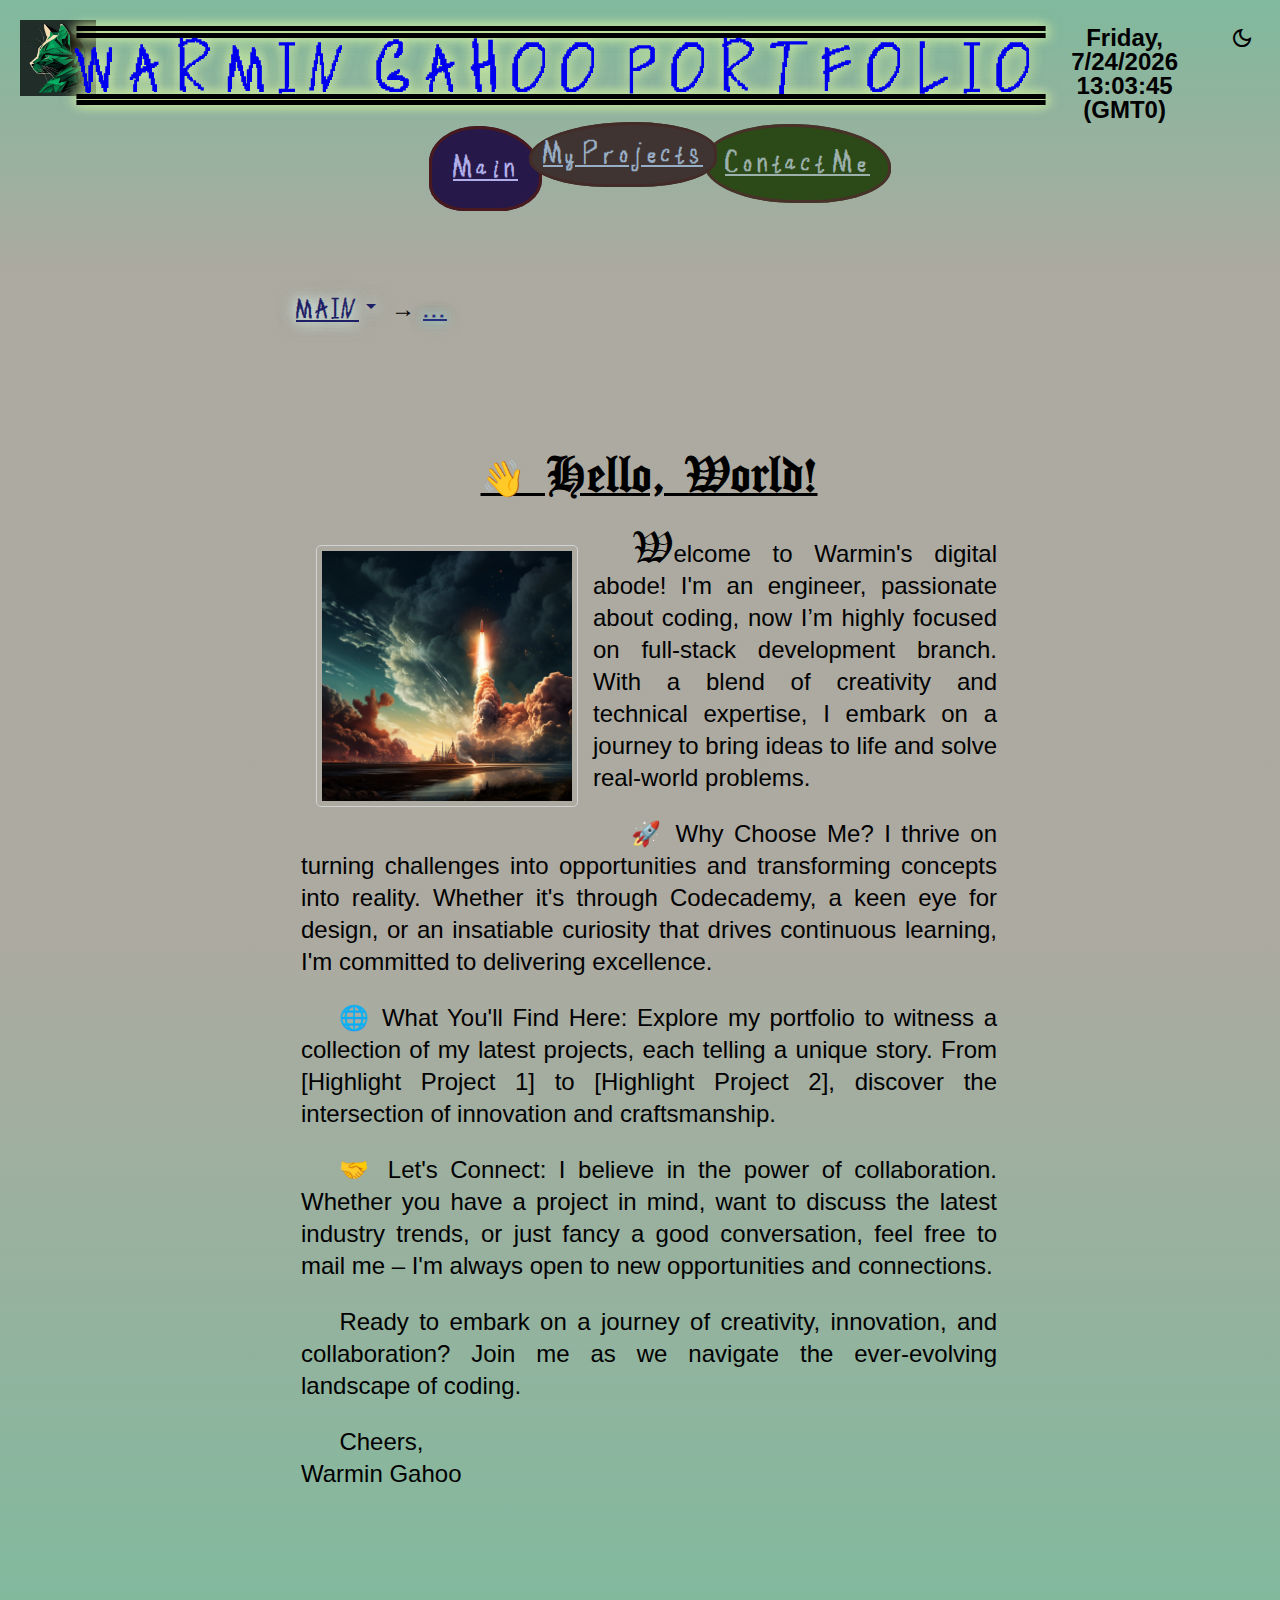
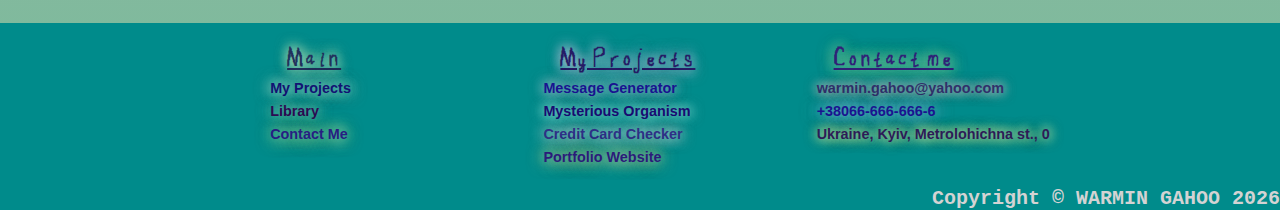
==== commit 8e9ee0b4: "header title positioning; mobile view improvements" ====
--- a/index.html
+++ b/index.html
@@ -33,7 +33,7 @@
                 </menu>
             </section>
             <section id="tod"></section>
-            <section id="dark_mode_toggler"><span class="material-symbols-outlined">dark_mode</span></section>
+            <section id="dark_mode_toggler"><span class="material-symbols-outlined dark_mode_toggler">dark_mode</span></section>
         </nav>
     </header>
     <main>
@@ -61,7 +61,7 @@
             <div id="content">
                 <h2>👋 Hello, World!</h2>
                 <p>
-                    <img src='./images/wg_main_photo_launch.webp'>
+                    <img class='content_img' src='./images/wg_main_photo_launch.webp'>
                     Welcome to Warmin's digital abode! I'm an engineer, passionate about coding, now I’m highly focused
                     on full-stack development branch. With a blend of creativity and technical expertise, I embark on a
                     journey to bring ideas to life and solve real-world problems.
--- a/styles/style.css
+++ b/styles/style.css
@@ -49,9 +49,7 @@
     ;
 }
 
-header,
-main,
-footer {
+body * {
     min-height: max-content;
     position: relative;
     max-width: 100%;
@@ -100,9 +98,24 @@
 
 br {
     content: "";
-    margin: 2em;
+    margin: 2rem;
     display: block;
     font-size: 24%;
+}
+
+h4,
+h5 {
+    display: inline;
+    padding: 2px;
+    line-height: 2rem;
+}
+
+h4 {
+    margin: 15px;
+}
+
+h5 {
+    font-size: 2rem;
 }
 
 p {
@@ -111,11 +124,6 @@
     text-align-last: left;
     vertical-align: baseline;
     line-height: 2rem;
-}
-
-h4,
-h5 {
-    display: inline;
 }
 
 /* SPECIFIC FORMAT */
@@ -129,8 +137,6 @@
     min-height: 30vh;
     z-index: 10;
     width: 100%;
-    /*border: 3px rgb(66, 103, 100) solid;*/
-    /*background-color: rgb(106, 163, 154);*/
     padding: 0;
     margin: 0;
 }
@@ -144,7 +150,7 @@
         / 1fr 10fr 2fr 1fr;
 }
 
-header nav>* {
+header nav * {
     position: relative;
 }
 
@@ -211,14 +217,15 @@
     /*background-color: rgb(229, 219, 171);*/
 }
 
-#breadcrumb {
+nav menu #breadcrumb {
     display: inline-flex;
     flex-direction: row;
     justify-content: flex-start;
     margin: 0 auto;
     padding: 0px;
     width: 100%;
-    top: 0;
+    position: sticky;
+    top: 1wh;
     user-select: none;
     z-index: 1000;
 }
@@ -266,7 +273,7 @@
         text-align: center;
     }
 
-    & p img {
+    & p img.content_img {
         width: 100%;
         max-width: 250px;
         height: auto;
@@ -278,7 +285,6 @@
     }
 
     & .list_icon {
-        padding-right: 1rem;
         max-width: 1.5rem;
         height: auto;
     }
@@ -329,7 +335,7 @@
 
         & h4,
         & h5 {
-            font-size: 1rem;
+            font-size: 1.5rem;
             text-align: center;
         }
 
@@ -339,6 +345,7 @@
 
         & p {
             width: 80%;
+            margin: 0 auto;
         }
 
     }
@@ -428,6 +435,8 @@
     }
 
 }
+
+
 
 .light_mode {
 
@@ -626,7 +635,7 @@
             "img title title" 10vh
             "menu menu menu" 10vh
             "tod tod dark_mode" 10vh
-            / 100px 5fr 1fr;
+            / 150px 5fr 1fr;
     }
 
     #tod {
@@ -755,19 +764,36 @@
 
 @media only screen and (max-width: 1000px) {
 
+    header nav {
+        display: grid;
+        row-gap: 0;
+        font-size: 3rem;
+        grid-template:
+            "img title dark_mode" 10vh
+            "menu menu tod" 20vh
+            / 1fr 1fr 2fr;
+
+    }
+
+    #dark_mode_toggler span {
+        min-width: 6rem;
+        min-height: auto;
+        font-size: 5rem;
+    }
+
     #head_main_link_logo img {
         padding: 0px;
-        max-width: 90px;
+        min-width: 150px;
         height: auto;
-    }
-
-    #head_title {
+        border-bottom-right-radius: 50px;
+    }
+
+    #head_title h1 {
         padding: 0;
         white-space: unset;
-        position: relative;
         line-break: loose;
-        margin: 5px;
-        font-size: 1.5rem;
+        margin: 0 auto;
+        font-size: 3rem;
         min-height: fit-content;
         max-width: min-content;
         text-decoration: overline underline;
@@ -775,16 +801,6 @@
                     -1px -1px 3px rgba(245, 222, 179);
     }
 
-    header nav {
-        display: grid;
-        row-gap: 0;
-        grid-template:
-            "img title dark_mode" 10vh
-            "menu menu tod" 20vh
-            / 100px 1fr 1fr;
-
-    }
-
     #head_menu {
 
         left: 0px;
@@ -793,8 +809,9 @@
         & ul {
             flex-direction: column;
             left: 0;
-        }
-
+            & li {padding: 1rem;}
+
+        }
     }
 
     #tod {
@@ -804,7 +821,7 @@
         text-align: left;
         max-height: 20vh;
         line-height: 2rem;
-        font-size: 1.5rem;
+        font-size: 2rem;
     }
 
     #breadcrumb {
@@ -842,25 +859,28 @@
     }
     & #content {
 
-        & p {
-            font-size: 1rem;
-            line-height: 1.5rem;
-            margin: 0 auto;
-        }
-
-        & p img {
+        & p, a {
+            font-size: 2rem;
+            line-height: 2.5rem;
+            margin: 2 auto;
+        }
+
+        & p img.content_img {
             max-width: 150px;
         }
 
         & h2,
         h3 {
-            font-size: 1.2rem;
+            font-size: 3rem;
+            padding: 10px;
             font-family: inherit;
             line-height: 4rem;
         }
 
-        & h4 {
-            font-size: 1rem;
+        & span.material-symbols-outlined {
+            float: left;
+            font-size: 5rem;
+            padding: 15px;
         }
 
         & .cards_panel {
@@ -871,17 +891,37 @@
         & .card {
             box-shadow: none;
             min-width: 100%;
+            line-height: 5rem;
+            & span.material-symbols-outlined {
+                float: left;
+                font-size: 3rem;
+                padding: 15px;
+            }
+        }
+
+        & .card h4 {
+            font-size: 3rem;
+            text-align: left;
+            float: left;
+            line-height: 2rem;
+        }
+
+        & .card h5 {
+            font-size: 3rem;
+            text-align: left;
+            line-height: 2rem;
         }
 
         & .card p {
-            font-size: 0.75rem;
+            font-size: 3rem;
+            line-height: 4rem;
         }
 
     }
 
     #content>p:first-of-type::first-letter {
         font-family: inherit;
-        font-size: 1rem;
+        font-size: 3rem;
     }
 
     footer * {
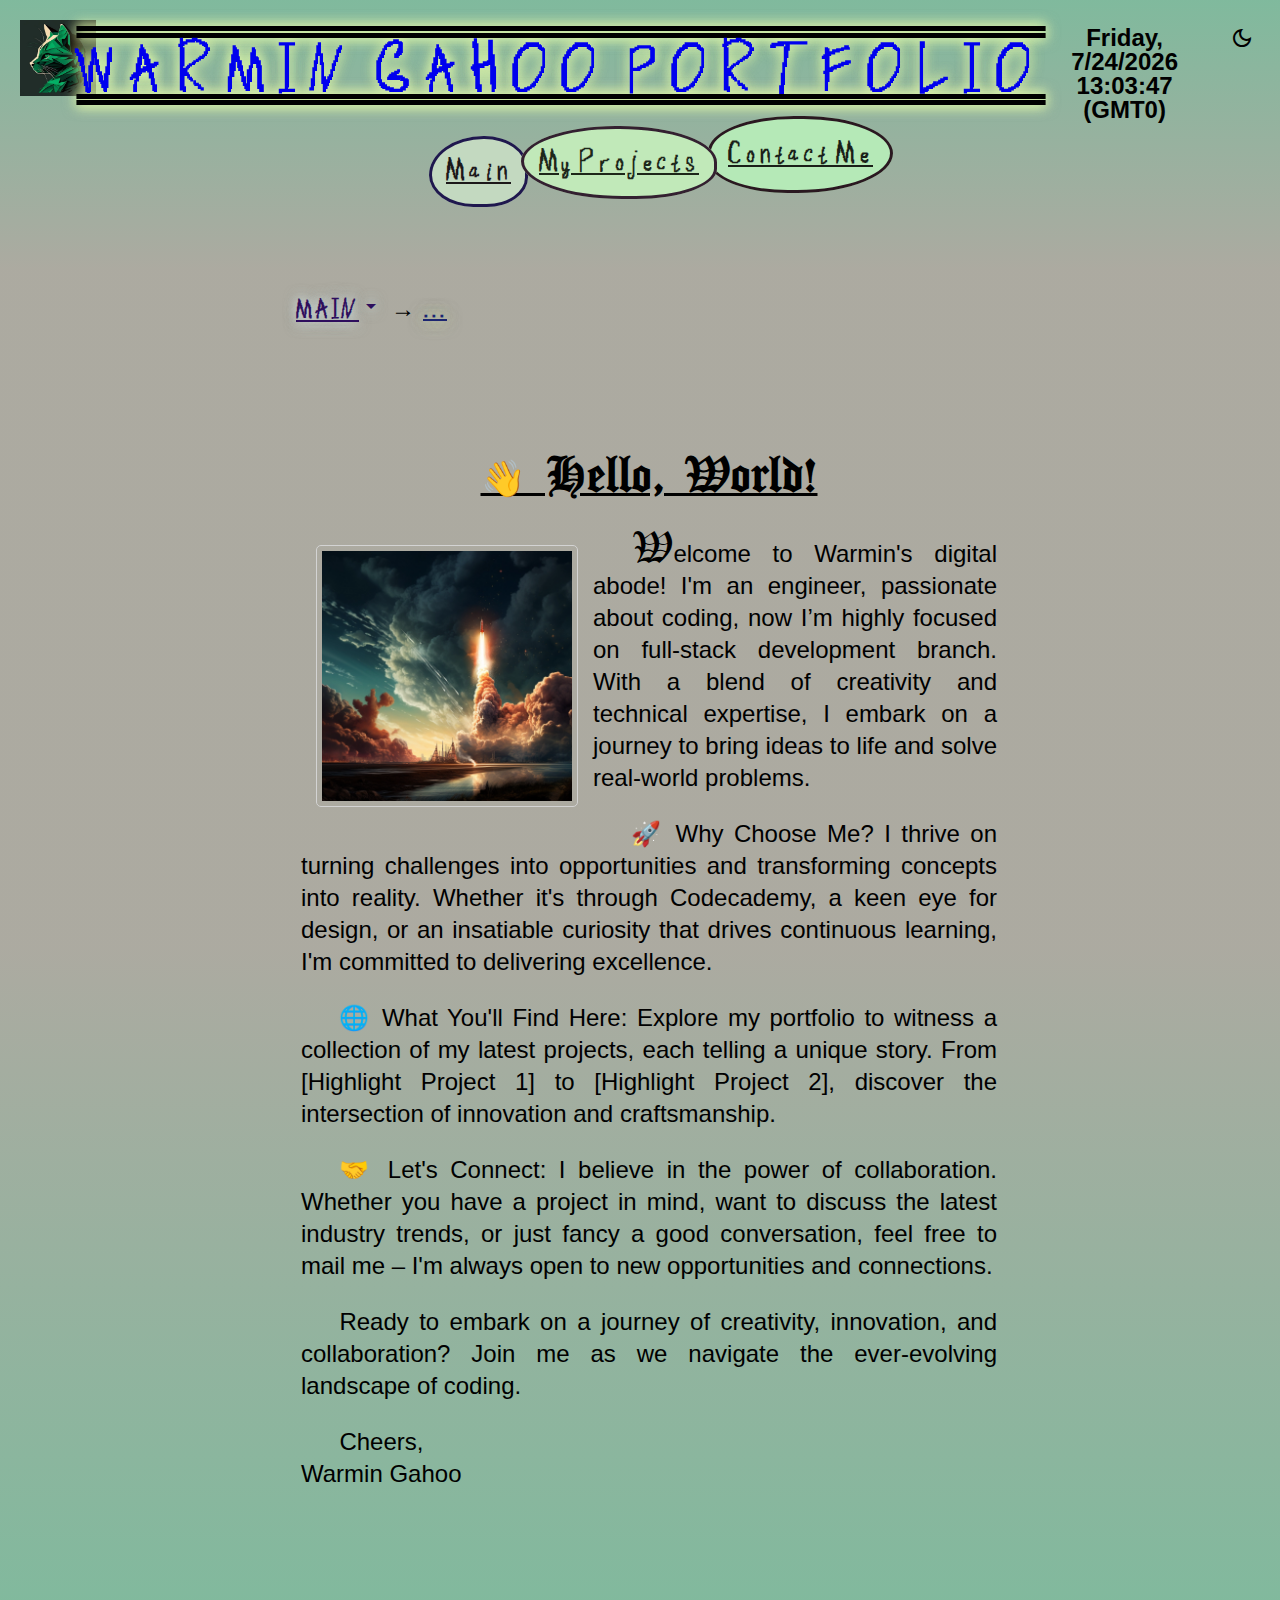
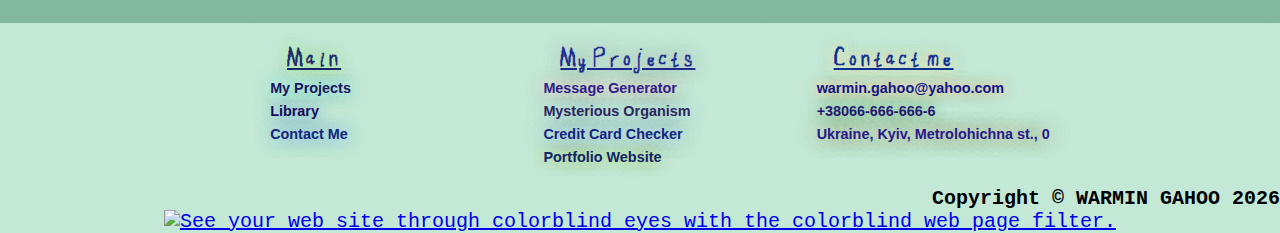
==== commit 9f2aa7ab: "accessibility checks; toptal color blindness passed" ====
--- a/index.html
+++ b/index.html
@@ -1,8 +1,8 @@
 <!DOCTYPE html>
-<html>
+<html lang="en-US">
 
 <head>
-    <title>Warmin Gahoo Portfolio | MAIN</title>
+    <title>Warmin Gahoo Portfolio | MAIN PAGE</title>
     <meta charset="UTF-8">
     <link rel="icon" href="./images/icon.png" />
     <link rel="stylesheet" type="text/css" href="./styles/style.css?refreshcss=1" />
@@ -17,7 +17,7 @@
     <header>
         <nav>
             <section id="head_main_link_logo">
-                <a href="index.html"><img src="./images/wg_logo.webp"></a>
+                <a href="index.html"><img src="./images/wg_logo.webp" alt="WG Logotype"></a>
             </section>
             <section id="head_title">
                 <h1><a href="index.html">WARMIN GAHOO PORTFOLIO</a></h1>
@@ -133,6 +133,9 @@
             </section>
         </nav>
         <div id="footer_copyright"></div>
+        <div id="footer_accessibility_test_passes">
+            <a href="https://www.toptal.com/designers/colorfilter"><img alt="See your web site through colorblind eyes with the colorblind web page filter." src="https://www.toptal.com/designers/colorfilter/static/colorfilter_button.png" width="88" height="31"></a>
+        </div>
     </footer>
 </body>
 
--- a/styles/style.css
+++ b/styles/style.css
@@ -411,6 +411,15 @@
 #footer_copyright {
     font-family: 'Courier New', Courier, monospace;
     user-select: none;
+    width: fit-content;
+    position: relative;
+    justify-self: end;
+}
+
+#footer_accessibility_test_passes {
+    font-family: 'Courier New', Courier, monospace;
+    user-select: none;
+    margin: 0 auto;
     width: fit-content;
     position: relative;
     justify-self: end;
@@ -498,7 +507,7 @@
     }
 
     & footer {
-        background-color: rgba(0, 139, 139, 1);
+        background-color:  rgba(136, 211, 173, 0.5);
     }
 
     & #body_overlay {
@@ -506,7 +515,7 @@
     }
 
     & #footer_copyright {
-        color: rgba(211,211,211,1)
+        color: rgba(0,0,0,1)
     }
 }
 
@@ -563,7 +572,7 @@
     }
 
     & #footer_copyright {
-        color: rgba(124, 112, 90);
+        color: rgba(255, 255, 255, 0.5);
     }
 }
 
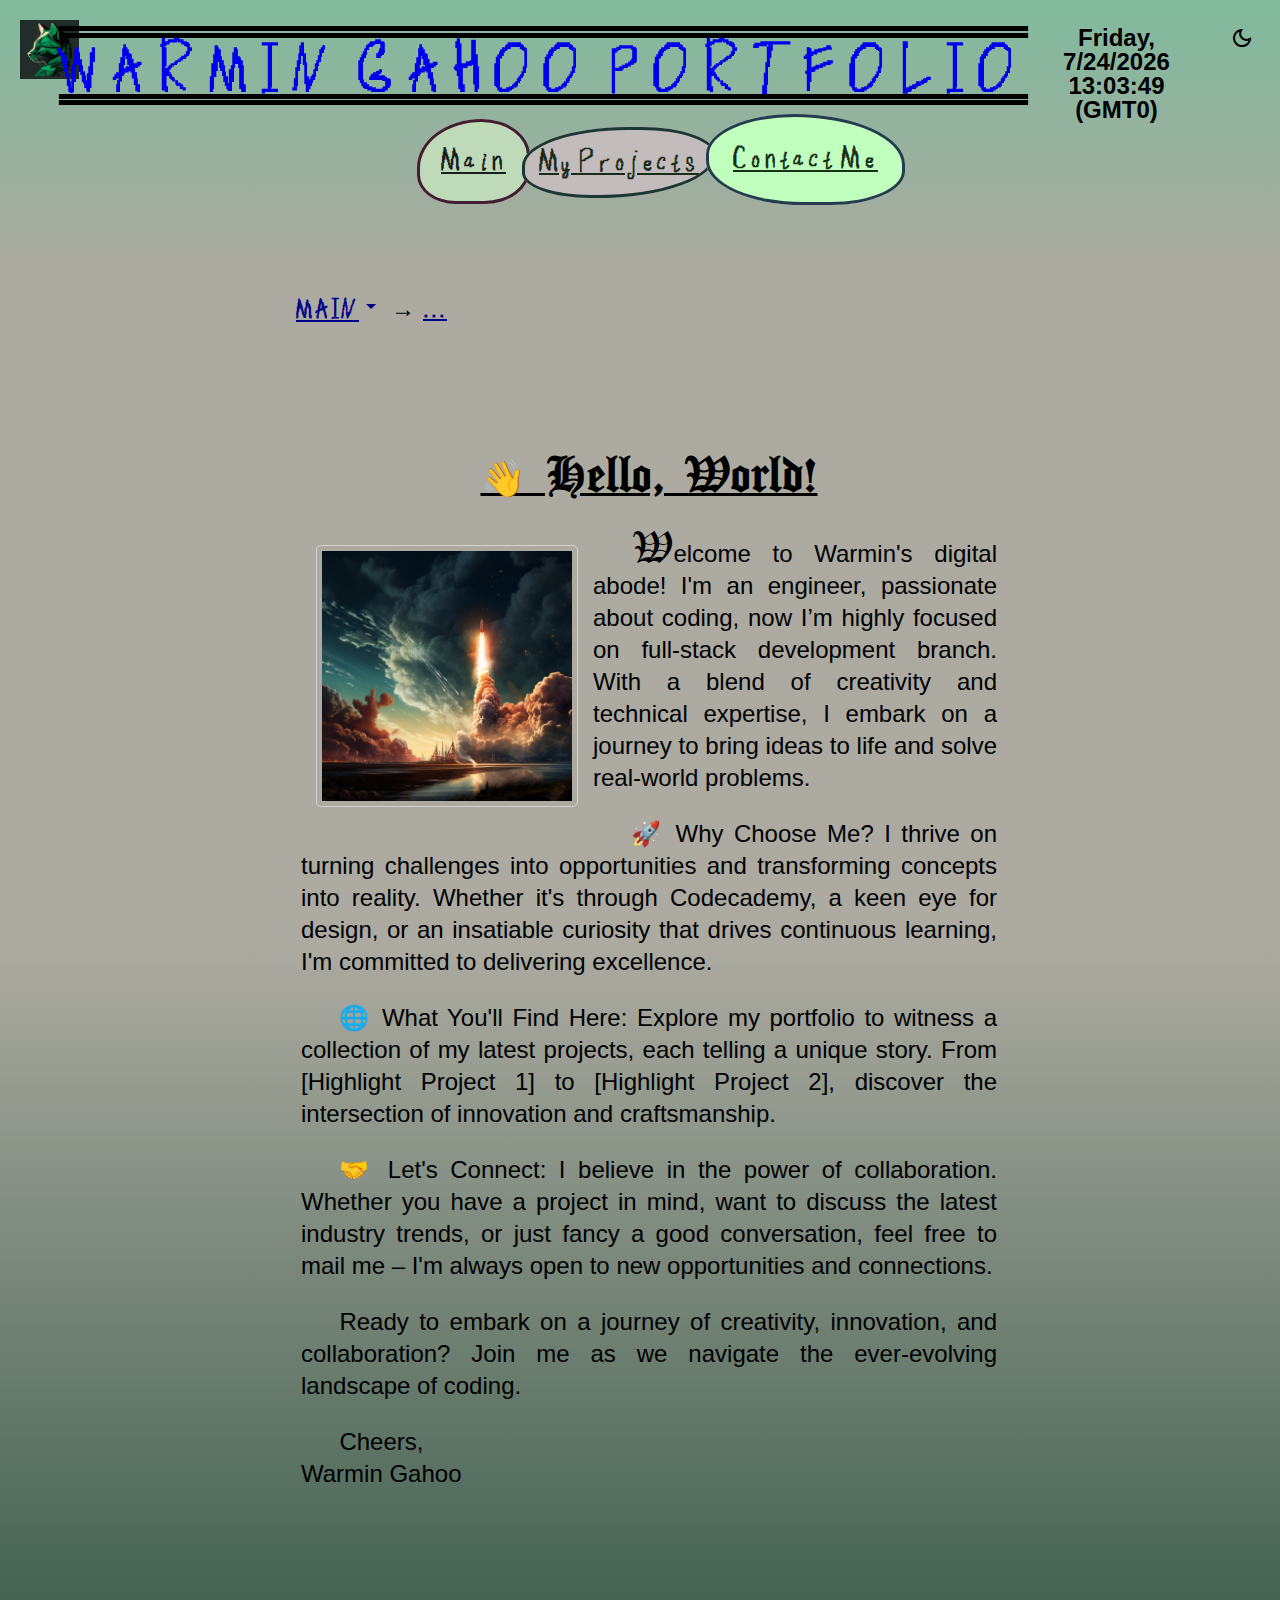
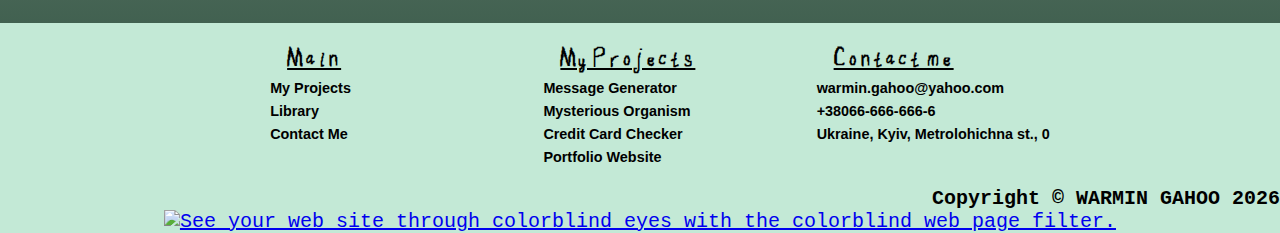
==== commit 9dba415a: "changed color handling to dark-light (per color-scheme); renamed content_letter to content_box" ====
--- a/index.html
+++ b/index.html
@@ -37,7 +37,7 @@
         </nav>
     </header>
     <main>
-        <div id="content_letter">
+        <div id="content_box">
             <nav>
                 <menu>
                     <ul id="breadcrumb">
--- a/styles/style.css
+++ b/styles/style.css
@@ -139,6 +139,25 @@
     width: 100%;
     padding: 0;
     margin: 0;
+    
+    background: linear-gradient(180deg, 
+                                rgba(2, 117, 60, 0.5) 0%, 
+                                rgba(90, 86, 67, 0.5) 100%);                              
+
+    & .menu_item {
+        background-color: transparent;
+        text-decoration: underline;
+    }
+
+    & a {
+        color: light-dark(rgba(12, 228, 120, 1));
+        text-shadow: none;
+    }
+
+    & .menu_item {
+        background-color: transparent;
+        text-decoration: underline;
+    }
 }
 
 header nav {
@@ -147,7 +166,7 @@
     grid-template:
         "img title tod dark_mode" 10vh
         "menu menu menu menu" 20vh
-        / 1fr 10fr 2fr 1fr;
+        / 1fr 10fr 3fr 1fr;
 }
 
 header nav * {
@@ -187,6 +206,8 @@
 
 #tod {
     grid-area: tod;
+    color: light-dark(  rgba(0, 0, 0, 1      ), 
+                        rgba(245, 222, 179, 1));
     line-height: 1rem;
     font-family: Arial, Helvetica, sans-serif;
     font-size: 1.5rem;
@@ -215,6 +236,20 @@
     overflow-y: visible;
     /*border: 3px rgb(172, 124, 78) solid;*/
     /*background-color: rgb(229, 219, 171);*/
+
+    background: linear-gradient(180deg,
+                light-dark(rgba(90, 86, 67, 0.5), rgba(90, 86, 67, 0.5)) 50%, 
+                light-dark(rgba(2, 44, 22, 0.75), rgba(2, 117, 60, 0.5)) 100%);
+    
+    
+    & a {
+        text-decoration: none;
+        color: light-dark(rgba(0, 0, 139, 1), rgba(245, 222, 179, 1));
+    
+        &:visited {
+            color: rgb(62, 62, 209);
+        }
+    }
 }
 
 nav menu #breadcrumb {
@@ -250,11 +285,40 @@
     display: block;
 }
 
-#content_letter {
+#content_box {
     position: relative;
     overflow-x: hidden;
     width: 60%;
     margin: 0 auto 5vh;
+
+    /*box-shadow: 5px 5px 5px rgba(0, 0, 0, 0.3);*/
+
+        /*&::after {
+            content: "";
+            position: absolute;
+            top: 0;
+            left: 0;
+            height: 0px;
+            width: 0px;
+            z-index: 2;
+            border-width: 3vw;
+            border-style: solid;
+            border-color: transparent rgba(238, 237, 232, 1) rgba(238, 237, 232, 1) transparent;
+            filter: drop-shadow(-2px 6px 6px rgba(0, 0, 0, .5));
+        }*/
+            
+        background: transparent; /*linear-gradient(135deg, 
+                                    transparent, 
+                                    transparent 4.2vw, 
+                                  rgba(238, 237, 232, 0.733) 4.2vh, 
+                                  rgba(238, 237, 232, 0.733));*/
+        
+        color: light-dark(rgba(0,0,0,1), rgba(149, 231, 186, 0.75));
+
+        & .card_desc p {
+            background: linear-gradient(60deg, rgba(245, 255, 0, 0.05) 0%, rgba(0, 5, 255, 0.02) 50%);
+            color: rgba(0, 100, 0, 1);
+        }
 }
 
 #content {
@@ -372,6 +436,8 @@
 }
 
 footer {
+    background-color:  light-dark(  rgba(136, 211, 173, 0.5), 
+                                    rgba(0, 78, 78, 1));
     font-size: 1.25rem;
     display: grid;
     grid-area: foot;
@@ -408,7 +474,13 @@
     }
 }
 
+#body_overlay {
+    background-color: rgba(0, 0, 0, 1);
+}
+
 #footer_copyright {
+    color: light-dark(  rgba(0,0,0,1),
+                        rgba(255, 255, 255, 0.5));
     font-family: 'Courier New', Courier, monospace;
     user-select: none;
     width: fit-content;
@@ -425,7 +497,42 @@
     justify-self: end;
 }
 
-/* COLORING SECTION */
+/*
+
+
+@media (prefers-color-scheme: dark) {
+
+    & #content-letter {
+        background: linear-gradient(135deg, transparent, transparent 4.2vw, rgba(44, 44, 43, 0.733) 4.2vh, rgba(37, 37, 36, 0.733));
+
+        & .card_desc p {
+            background: linear-gradient(60deg, rgba(245, 255, 0, 0.05) 0%, rgba(0, 5, 255, 0.02) 50%);
+        }
+    }
+
+    & #content {
+
+        & * {
+            color: rgba(149, 231, 186, 0.75);
+        }
+
+    }
+
+    & footer {
+        background-color: rgba(0, 78, 78, 1);
+    }
+
+    & #body_overlay {
+        background-color: black;
+    }
+
+    & #footer_copyright {
+        
+    }
+}
+
+*/
+
 
 #dark_mode_toggler span {
     justify-self: right;
@@ -444,145 +551,6 @@
     }
 
 }
-
-
-
-.light_mode {
-
-    & header {
-
-        background: linear-gradient(180deg, rgba(2, 117, 60, 0.5) 0%, rgba(90, 86, 67, 0.5) 100%);
-
-        & .menu_item {
-            background-color: transparent;
-            text-decoration: underline;
-        }
-
-        #tod {
-            color: rgba(0, 0, 0, 1);
-        }
-    }
-
-    & main {
-        background: linear-gradient(180deg, rgba(90, 86, 67, 0.5) 50%, rgba(2, 117, 60, 0.5) 100%);
-
-        & a {
-            text-decoration: none;
-            color: rgba(0, 0, 139, 1);
-        
-            &:visited {
-                color: rgb(62, 62, 209);
-                }
-        }
-
-    }
-
-    & #content-letter {
-        /*box-shadow: 5px 5px 5px rgba(0, 0, 0, 0.3);*/
-
-            /*&::after {
-                content: "";
-                position: absolute;
-                top: 0;
-                left: 0;
-                height: 0px;
-                width: 0px;
-                z-index: 2;
-                border-width: 3vw;
-                border-style: solid;
-                border-color: transparent rgba(238, 237, 232, 1) rgba(238, 237, 232, 1) transparent;
-                filter: drop-shadow(-2px 6px 6px rgba(0, 0, 0, .5));
-            }*/
-            
-        background: linear-gradient(135deg, 
-                                    transparent, 
-                                    transparent 4.2vw, 
-                                  rgba(238, 237, 232, 0.733) 4.2vh, 
-                                  rgba(238, 237, 232, 0.733));
-        color: rgba(245, 222, 179, 1);
-        & .card_desc p {
-            background: linear-gradient(60deg, rgba(245, 255, 0, 0.05) 0%, rgba(0, 5, 255, 0.02) 50%);
-            color: rgba(0, 100, 0, 1);
-        }
-    }
-
-    & footer {
-        background-color:  rgba(136, 211, 173, 0.5);
-    }
-
-    & #body_overlay {
-        background-color: rgba(0, 0, 0, 1);
-    }
-
-    & #footer_copyright {
-        color: rgba(0,0,0,1)
-    }
-}
-
-.dark_mode {
-   & header {
-        background: linear-gradient(180deg, 
-                                  rgba(1, 59, 30, 0.75) 0%, 
-                                  rgba(34, 33, 26, 0.75) 100%);
-        & a {
-            color: rgba(12, 228, 120, 1);
-            text-shadow: none;
-        }
-
-        & .menu_item {
-            background-color: transparent;
-            text-decoration: underline;
-        }
-
-        #tod {
-            color: rgba(245, 222, 179, 1);
-        }
-    }
-
-    & main {
-        background: linear-gradient(180deg,  rgba(34, 33, 26, 0.75) 50%, rgba(2, 44, 22, 0.75) 100%);
-        & a {
-            color: rgba(245, 222, 179, 1);
-            text-shadow: none;
-        }
-    }
-
-    /*& #content-letter {
-        background: linear-gradient(135deg, transparent, transparent 4.2vw, rgba(44, 44, 43, 0.733) 4.2vh, rgba(37, 37, 36, 0.733));
-
-        & .card_desc p {
-            background: linear-gradient(60deg, rgba(245, 255, 0, 0.05) 0%, rgba(0, 5, 255, 0.02) 50%);
-        }
-    }*/
-
-    & #content {
-
-        & * {
-            color: rgba(149, 231, 186, 0.75);
-        }
-
-    }
-
-    & footer {
-        background-color: rgba(0, 78, 78, 1);
-    }
-
-    & #body_overlay {
-        background-color: black;
-    }
-
-    & #footer_copyright {
-        color: rgba(255, 255, 255, 0.5);
-    }
-}
-
-/*@media only screen and (max-width: 1201px ) and (min-width: 1001px) {
-    #content_letter
-    background: linear-gradient(135deg, transparent, transparent 4.2vw, rgba(238, 237, 232, 0.733) 4.2vh, rgba(238, 237, 232, 0.733));*/
-/*#content_letter
-    @media only screen and (max-width: 1000px ) {
-    background:  rgba(238, 237, 232, 1);
-*/
 
 /* EFFECTS SECTION */
 #body_overlay {
@@ -633,7 +601,7 @@
         font-size: 1.5rem;
         min-height: fit-content;
         text-decoration: overline underline;
-        text-shadow: 1px 1px 3px white, -1px -1px 3px wheat;
+        text-shadow: 1px 1px 3px rgba(255, 255, 255, 1), -1px -1px 3px rgb(245, 222, 179, 1);
         color: gray;
     }
 
@@ -669,7 +637,7 @@
         }
     }
 
-    #content_letter {
+    #content_box {
         width: 100%;
         box-shadow: 5px 5px 5px rgba(0, 0, 0, 0.3);
         margin: 0 auto;
@@ -846,26 +814,11 @@
         }
     }
 
-    #content_letter {
+    #content_box {
         width: 100%;
         /*background: rgba(238, 237, 232, 1);*/
         margin: 0 auto;
-
-        /*&::after {
-            content: "";
-            visibility: hidden;
-            top: 0;
-            left: 0;
-            height: 0px;
-            width: 0px;
-            z-index: 2;
-            border-width: 3vw;
-            border-style: solid;
-            border-color: transparent rgba(238, 237, 232, 1) rgba(238, 237, 232, 1) transparent;
-            filter: drop-shadow(-2px 6px 6px rgba(0, 0, 0, .5));
-        }
-    }*/
-    }
+       }
     & #content {
 
         & p, a {
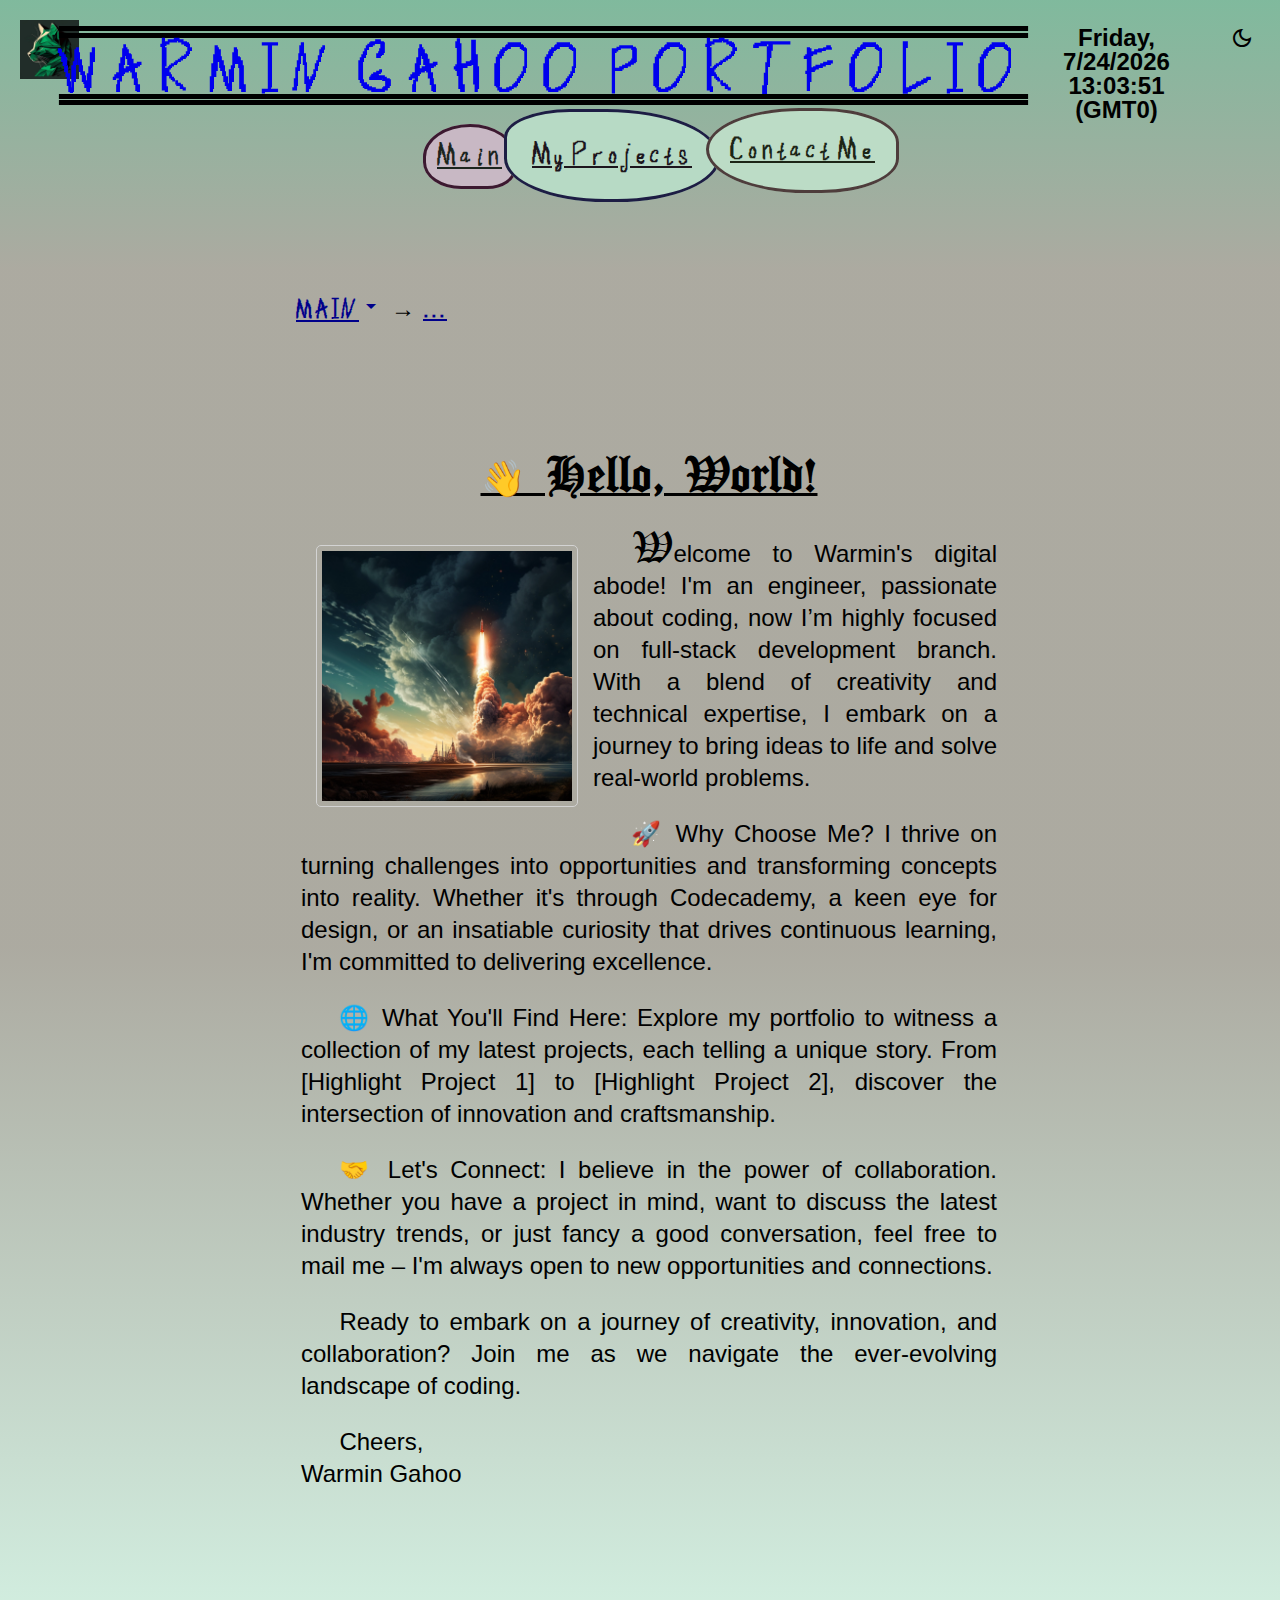
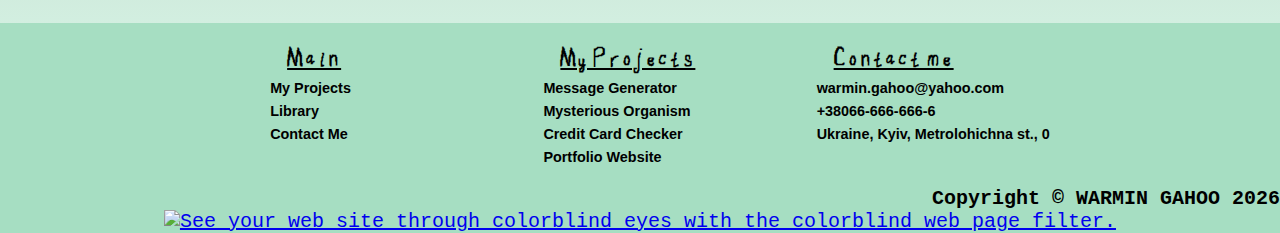
==== commit 75664634: "fixed dropdown menu for breadcrumb: auto-width; changed color for body bottom;" ====
--- a/index.html
+++ b/index.html
@@ -47,7 +47,7 @@
                             <div class="dropdown_content">
                                 <ul>
                                     <li><a class="menu_item" href="my-projects.html">My Projects</a></li>
-                                    <li><a class="menu_item" href="library.html">Library</a></li>
+                                    <!--li><a class="menu_item" href="library.html">Library</a></li-->
                                     <li><a class="menu_item" href="contacts.html">Contact Me</a></li>
                                 </ul>
                             </div>
--- a/styles/style.css
+++ b/styles/style.css
@@ -239,7 +239,7 @@
 
     background: linear-gradient(180deg,
                 light-dark(rgba(90, 86, 67, 0.5), rgba(90, 86, 67, 0.5)) 50%, 
-                light-dark(rgba(2, 44, 22, 0.75), rgba(2, 117, 60, 0.5)) 100%);
+                light-dark(rgba(195, 233, 214, 0.75), rgba(2, 117, 60, 0.5)) 100%);
     
     
     & a {
@@ -269,6 +269,8 @@
     font-family: warmin, Arial, Helvetica, sans-serif;
     font-weight: bold;
     font-size: 1.5rem;
+    position: relative;
+    min-width: fit-content;
 
     &:not(:first-child)::before {
         content: "→";
@@ -283,6 +285,7 @@
 
 .dropdown_content_revealed {
     display: block;
+    position: absolute;
 }
 
 #content_box {
@@ -436,7 +439,7 @@
 }
 
 footer {
-    background-color:  light-dark(  rgba(136, 211, 173, 0.5), 
+    background-color:  light-dark(  rgba(136, 211, 173, 0.75), 
                                     rgba(0, 78, 78, 1));
     font-size: 1.25rem;
     display: grid;
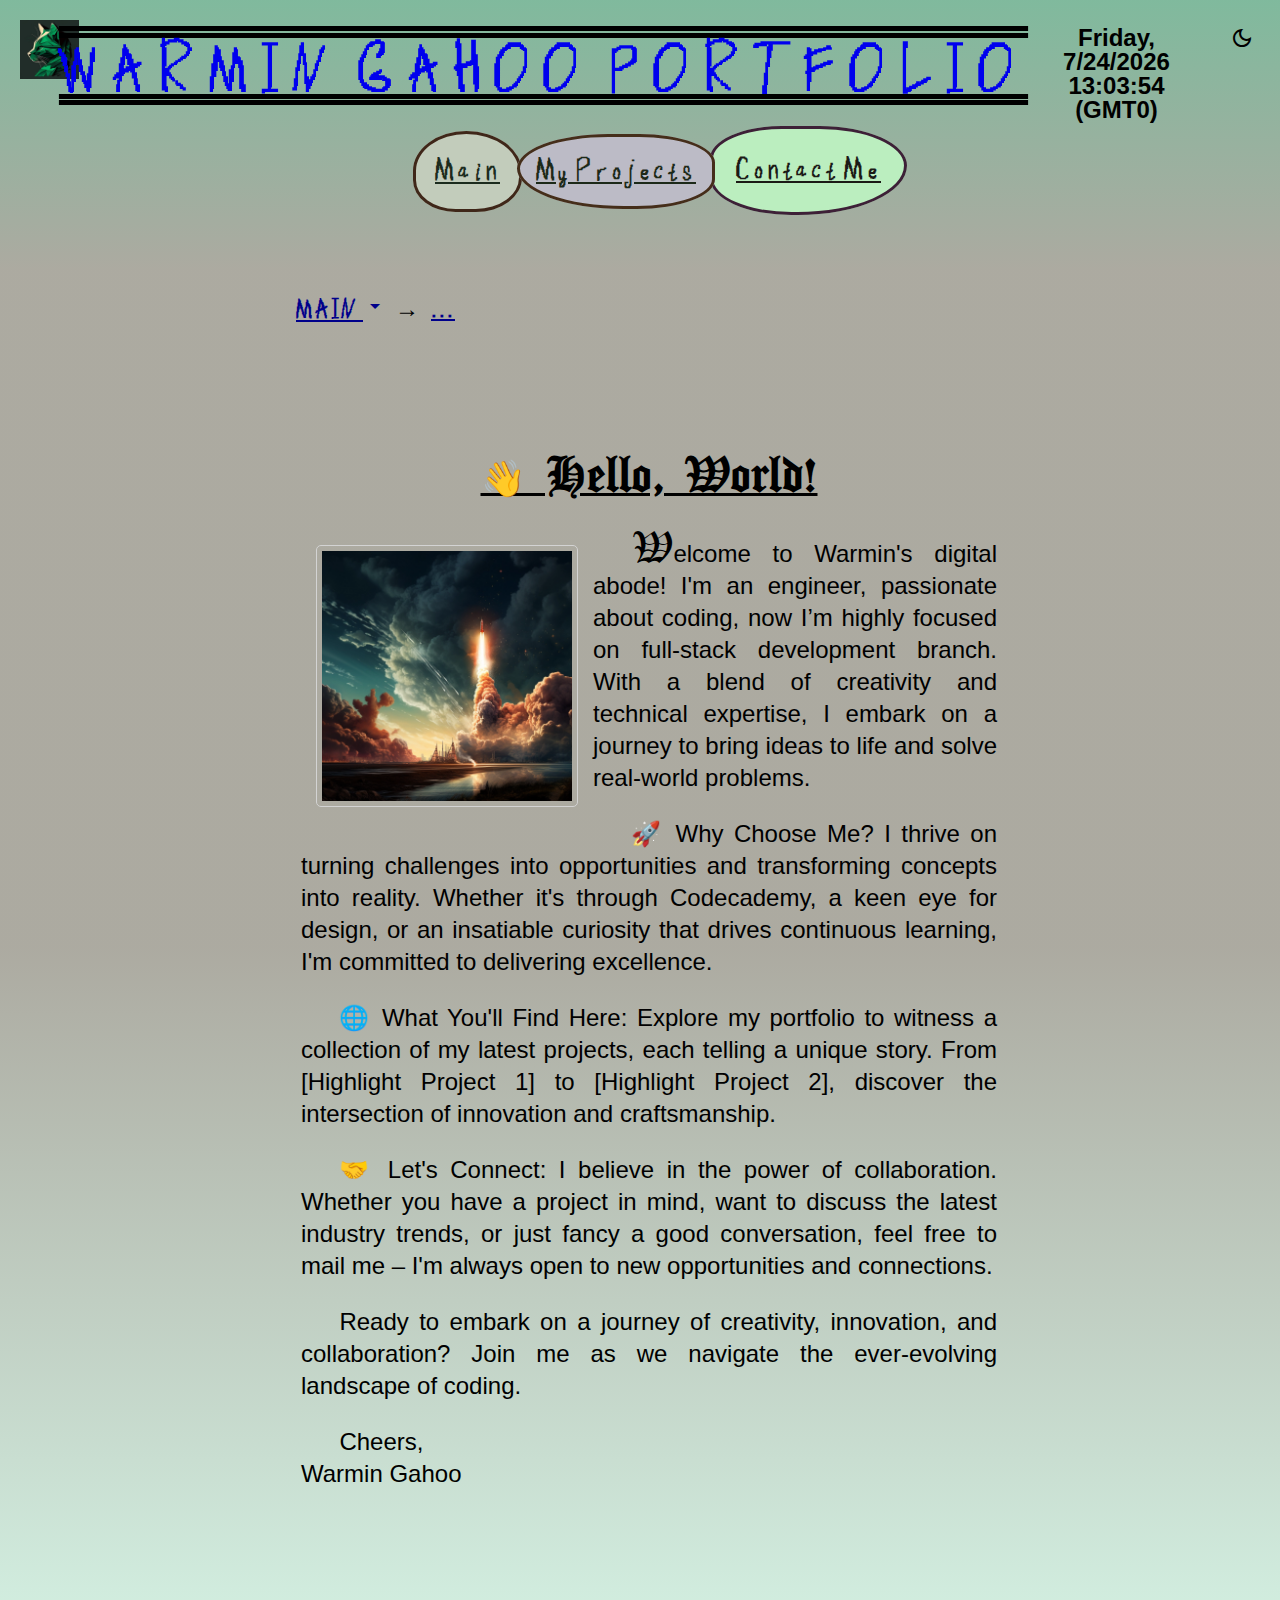
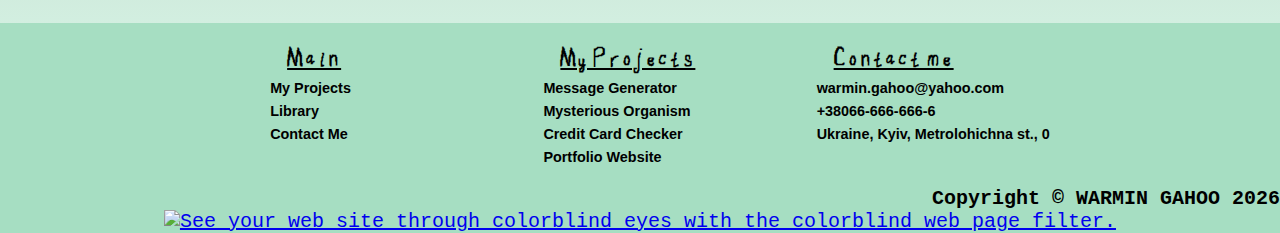
==== commit 282890bc: "event listeners for dropdown buttons and inner buttons, renamed classes, added links" ====
--- a/index.html
+++ b/index.html
@@ -41,9 +41,13 @@
             <nav>
                 <menu>
                     <ul id="breadcrumb">
-                        <li><a class="menu_item dropdown_button" href="index.html">MAIN<span class="material-symbols-outlined">
-                            arrow_drop_down
-                            </span></a>                            
+                        <li>
+                            <a 
+                                class="menu_item dropdown_button" 
+                                href="index.html">
+                                    MAIN
+                                    <span class="material-symbols-outlined dropdown_button">arrow_drop_down</span>
+                            </a>
                             <div class="dropdown_content">
                                 <ul>
                                     <li><a class="menu_item" href="my-projects.html">My Projects</a></li>
@@ -52,7 +56,13 @@
                                 </ul>
                             </div>
                         </li>
-                        <li><a class="menu_item" href="#">...</a></li>
+                        <li>
+                            <a 
+                                class="menu_item dropdown_button" 
+                                href="#">
+                                ...
+                            </a>
+                        </li>
                         <!--li><a class="menu_item" href=""></a></li>
                         <li><a class="menu_item" href=""></a></li-->
                     </ul>
--- a/styles/style.css
+++ b/styles/style.css
@@ -147,6 +147,11 @@
     & .menu_item {
         background-color: transparent;
         text-decoration: underline;
+        min-width: fit-content;
+        background-color: transparent;
+        text-decoration: underline;
+        word-break: keep-all;
+        white-space: nowrap;
     }
 
     & a {
@@ -154,10 +159,6 @@
         text-shadow: none;
     }
 
-    & .menu_item {
-        background-color: transparent;
-        text-decoration: underline;
-    }
 }
 
 header nav {
@@ -270,11 +271,15 @@
     font-weight: bold;
     font-size: 1.5rem;
     position: relative;
+    width: min-content;
     min-width: fit-content;
+    word-break: none;
+    white-space: nowrap;
 
     &:not(:first-child)::before {
         content: "→";
         padding: 0 0.5rem;
+        min-width: 150px;
     }
 }
 
@@ -283,9 +288,10 @@
     font-size: 1rem;
 }
 
-.dropdown_content_revealed {
+.dropdown_show {
     display: block;
     position: absolute;
+    height: 500px;
 }
 
 #content_box {
